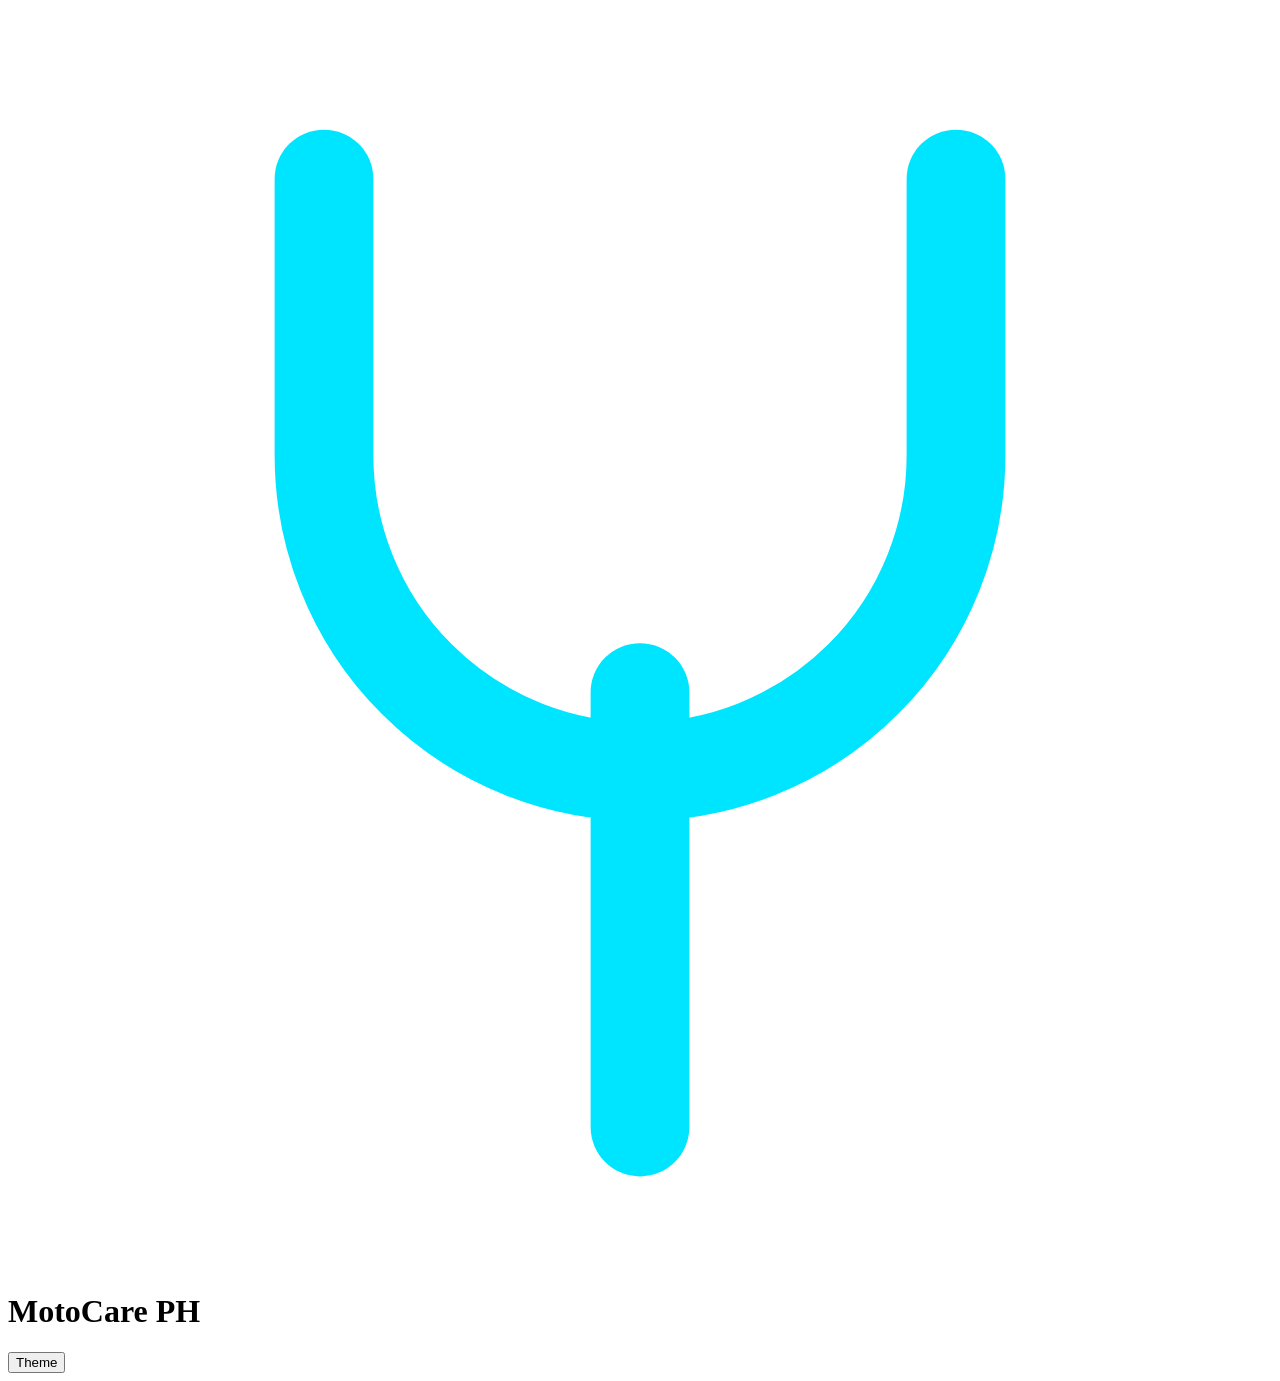
==== index.html @ 3dc4c890 "Add files via upload" ====
<!doctype html><html lang="en"><head><meta charset="utf-8">
<meta name="viewport" content="width=device-width,initial-scale=1,viewport-fit=cover">
<title>Yamaha MotoCare PH</title><meta name="description" content="Maintenance, parts and torque reference for Yamaha riders in the Philippines. Works offline.">
<meta name="theme-color" content="#002B7F"><link rel="manifest" href="manifest.webmanifest">
<link rel="icon" href="icons/favicon.ico" sizes="any"><link rel="icon" href="icons/favicon.svg" type="image/svg+xml"><link rel="icon" type="image/png" sizes="32x32" href="icons/favicon-32x32.png"><link rel="icon" type="image/png" sizes="16x16" href="icons/favicon-16x16.png"><link rel="apple-touch-icon" href="icons/apple-touch-icon.png">
<meta property="og:type" content="website"><meta property="og:title" content="Yamaha MotoCare PH"><meta property="og:description" content="Maintenance, parts and torque reference for Yamaha riders in the Philippines."><meta property="og:image" content="icons/og-image.png">
<meta name="apple-mobile-web-app-capable" content="yes"><meta name="mobile-web-app-capable" content="yes"><meta name="apple-mobile-web-app-title" content="MotoCare"><meta name="apple-mobile-web-app-status-bar-style" content="black-translucent">
<script>try{var t=JSON.parse(localStorage.getItem('motocare.v3')).theme;if(t&&t!=='auto')document.documentElement.dataset.theme=t}catch(e){}</script>
<link rel="stylesheet" href="css/styles.css"></head><body>
<header><h1><svg viewBox="0 0 64 64" aria-hidden="true"><g fill="none" stroke="#00E5FF" stroke-width="5" stroke-linecap="round"><path d="M32 56V34M16 8v14a16 16 0 0 0 32 0V8"/></g></svg>MotoCare PH</h1><button id="th" aria-label="Change theme">Theme</button></header>
<main id="view" tabindex="-1"></main>
<nav aria-label="Main"></nav>
<dialog id="dlg" aria-labelledby="dt"><h2 id="dt">Add a bike</h2>
<label for="dm">Model</label><select id="dm"></select>
<label for="dn">Nickname (optional)</label><input id="dn" type="text" maxlength="30">
<label for="do">Odometer (km)</label><input id="do" type="number" inputmode="numeric" min="0" value="0">
<div class="row"><button id="dc">Cancel</button><button id="da" class="pri">Add bike</button></div></dialog>
<noscript><p style="padding:16px">MotoCare needs JavaScript. For specs without it, open <a href="offline.html" style="color:#00E5FF">the offline spec table</a>.</p></noscript>
<script src="js/db.js"></script><script src="js/notifications.js"></script><script src="js/app.js"></script></body></html>
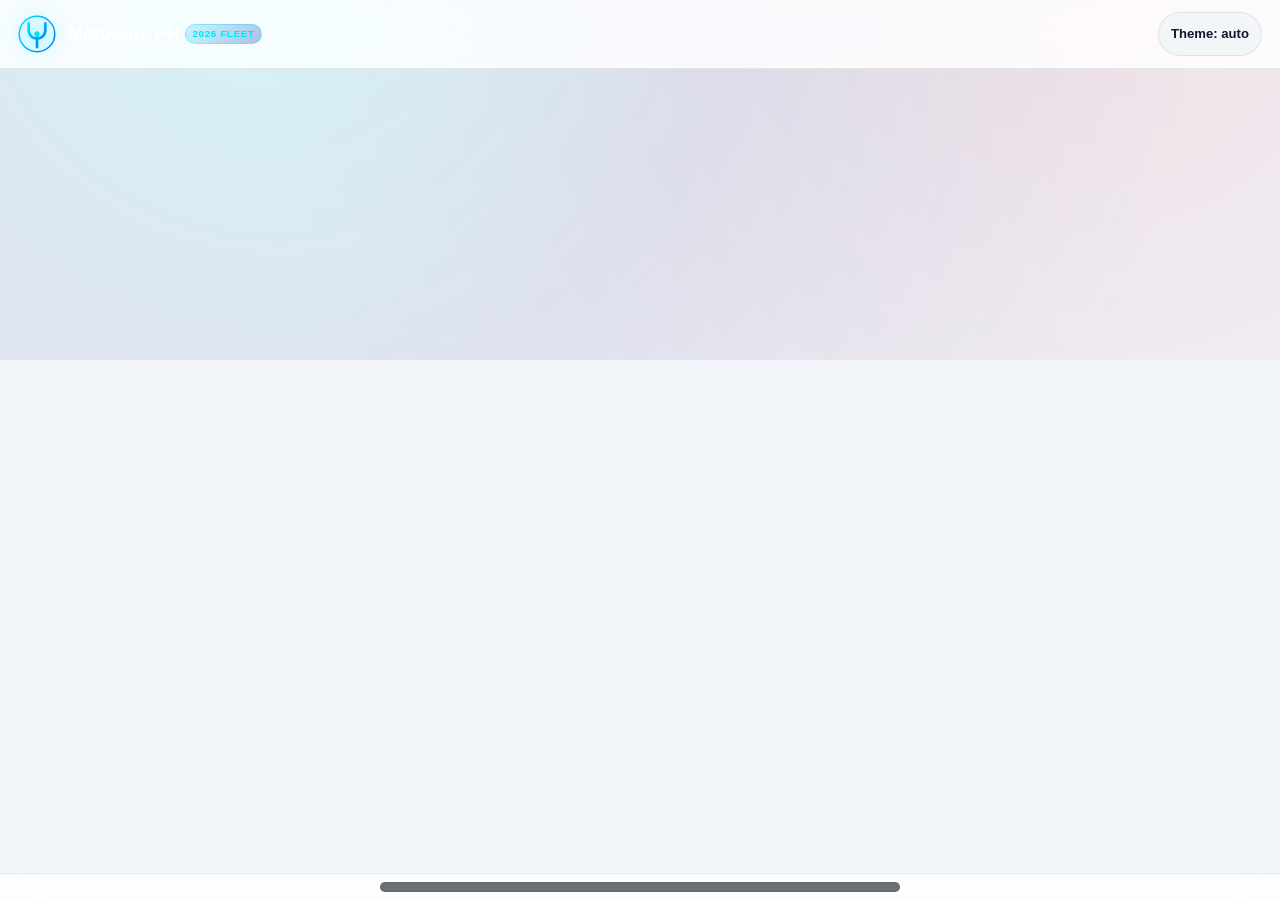
==== commit 547dcbcc: "Add files via upload" ====
--- a/index.html
+++ b/index.html
@@ -1,19 +1,479 @@
-<!doctype html><html lang="en"><head><meta charset="utf-8">
-<meta name="viewport" content="width=device-width,initial-scale=1,viewport-fit=cover">
-<title>Yamaha MotoCare PH</title><meta name="description" content="Maintenance, parts and torque reference for Yamaha riders in the Philippines. Works offline.">
-<meta name="theme-color" content="#002B7F"><link rel="manifest" href="manifest.webmanifest">
-<link rel="icon" href="icons/favicon.ico" sizes="any"><link rel="icon" href="icons/favicon.svg" type="image/svg+xml"><link rel="icon" type="image/png" sizes="32x32" href="icons/favicon-32x32.png"><link rel="icon" type="image/png" sizes="16x16" href="icons/favicon-16x16.png"><link rel="apple-touch-icon" href="icons/apple-touch-icon.png">
-<meta property="og:type" content="website"><meta property="og:title" content="Yamaha MotoCare PH"><meta property="og:description" content="Maintenance, parts and torque reference for Yamaha riders in the Philippines."><meta property="og:image" content="icons/og-image.png">
-<meta name="apple-mobile-web-app-capable" content="yes"><meta name="mobile-web-app-capable" content="yes"><meta name="apple-mobile-web-app-title" content="MotoCare"><meta name="apple-mobile-web-app-status-bar-style" content="black-translucent">
-<script>try{var t=JSON.parse(localStorage.getItem('motocare.v3')).theme;if(t&&t!=='auto')document.documentElement.dataset.theme=t}catch(e){}</script>
-<link rel="stylesheet" href="css/styles.css"></head><body>
-<header><h1><svg viewBox="0 0 64 64" aria-hidden="true"><g fill="none" stroke="#00E5FF" stroke-width="5" stroke-linecap="round"><path d="M32 56V34M16 8v14a16 16 0 0 0 32 0V8"/></g></svg>MotoCare PH</h1><button id="th" aria-label="Change theme">Theme</button></header>
-<main id="view" tabindex="-1"></main>
-<nav aria-label="Main"></nav>
-<dialog id="dlg" aria-labelledby="dt"><h2 id="dt">Add a bike</h2>
-<label for="dm">Model</label><select id="dm"></select>
-<label for="dn">Nickname (optional)</label><input id="dn" type="text" maxlength="30">
-<label for="do">Odometer (km)</label><input id="do" type="number" inputmode="numeric" min="0" value="0">
-<div class="row"><button id="dc">Cancel</button><button id="da" class="pri">Add bike</button></div></dialog>
-<noscript><p style="padding:16px">MotoCare needs JavaScript. For specs without it, open <a href="offline.html" style="color:#00E5FF">the offline spec table</a>.</p></noscript>
-<script src="js/db.js"></script><script src="js/notifications.js"></script><script src="js/app.js"></script></body></html>
+<!doctype html>
+<html lang="en" data-app-version="2026.3.0">
+<head>
+  <meta charset="utf-8">
+  <meta name="viewport" content="width=device-width, initial-scale=1, viewport-fit=cover, maximum-scale=5">
+  <title>MotoCare PH — Precision Motorcycle Garage (Yamaha &amp; Honda PH)</title>
+  <meta name="description" content="Next-gen offline maintenance diagnostics, torque telemetry, and authentic OEM parts catalog for Yamaha and Honda riders across the Philippines.">
+  <meta name="theme-color" content="#060B19" media="(prefers-color-scheme: dark)">
+  <meta name="theme-color" content="#F4F7FC" media="(prefers-color-scheme: light)">
+
+  <!-- PWA & Mobile Web Capabilities -->
+  <link rel="manifest" href="manifest.webmanifest">
+  <link rel="icon" href="icons/favicon.ico" sizes="any">
+  <link rel="icon" href="icons/favicon.svg" type="image/svg+xml">
+  <link rel="icon" type="image/png" sizes="32x32" href="icons/favicon-32x32.png">
+  <link rel="icon" type="image/png" sizes="16x16" href="icons/favicon-16x16.png">
+  <link rel="apple-touch-icon" href="icons/apple-touch-icon.png">
+
+  <!-- OpenGraph & Social Metadata -->
+  <meta property="og:type" content="website">
+  <meta property="og:site_name" content="MotoCare PH">
+  <meta property="og:title" content="MotoCare PH — Yamaha &amp; Honda Diagnostic &amp; Torque Suite">
+  <meta property="og:description" content="Factory service specs, genuine parts cross-references, and torque specs for Yamaha &amp; Honda motorcycles in the Philippines. Fully offline.">
+  <meta property="og:image" content="icons/og-image.png">
+  <meta name="twitter:card" content="summary_large_image">
+
+  <!-- Apple & Standalone PWA Directives -->
+  <meta name="apple-mobile-web-app-capable" content="yes">
+  <meta name="mobile-web-app-capable" content="yes">
+  <meta name="apple-mobile-web-app-title" content="MotoCare PH">
+  <meta name="apple-mobile-web-app-status-bar-style" content="black-translucent">
+  <meta name="format-detection" content="telephone=no">
+
+  <!-- Instant Theme & Storage Bootstrap -->
+  <script>
+    (function(){
+      try {
+        var s = JSON.parse(localStorage.getItem('motocare.v3'));
+        var t = s && s.theme;
+        if (t && t !== 'auto') {
+          document.documentElement.dataset.theme = t;
+        } else {
+          var dark = window.matchMedia('(prefers-color-scheme: dark)').matches;
+          document.documentElement.dataset.theme = dark ? 'dark' : 'light';
+        }
+      } catch(e){}
+    })();
+  </script>
+
+  <!-- External Stylesheet Fallback -->
+  <link rel="stylesheet" href="css/styles.css">
+
+  <!-- Modern Inlined Visual Engine & Cyber-Aesthetic Design Tokens -->
+  <style>
+    :root {
+      --font-stack: -apple-system, BlinkMacSystemFont, "SF Pro Display", "SF Pro Text", "Segoe UI", Roboto, Helvetica, Arial, sans-serif;
+      --font-mono: "SF Mono", "JetBrains Mono", Consolas, "Liberation Mono", Menlo, monospace;
+      
+      --bg-base: #060B19;
+      --bg-surface: rgba(15, 23, 42, 0.78);
+      --bg-surface-elevated: rgba(30, 41, 59, 0.85);
+      --bg-card: rgba(18, 27, 49, 0.75);
+      --border-subtle: rgba(255, 255, 255, 0.08);
+      --border-focus: rgba(0, 229, 255, 0.5);
+      
+      --text-main: #F8FAFC;
+      --text-muted: #94A3B8;
+      --text-dim: #64748B;
+      
+      --cyan-glow: #00E5FF;
+      --yamaha-blue: #0033A0;
+      --honda-red: #E4002B;
+      --ok-green: #10B981;
+      --warn-amber: #F59E0B;
+      --bad-crimson: #EF4444;
+      
+      --glass-blur: blur(24px) saturate(180%);
+      --radius-sm: 8px;
+      --radius-md: 14px;
+      --radius-lg: 20px;
+      --radius-pill: 9999px;
+      
+      --shadow-hud: 0 8px 32px 0 rgba(0, 0, 0, 0.37);
+      --safe-top: env(safe-area-inset-top, 0px);
+      --safe-bottom: env(safe-area-inset-bottom, 0px);
+    }
+
+    [data-theme="light"] {
+      --bg-base: #F1F5F9;
+      --bg-surface: rgba(255, 255, 255, 0.82);
+      --bg-surface-elevated: rgba(241, 245, 249, 0.9);
+      --bg-card: rgba(255, 255, 255, 0.85);
+      --border-subtle: rgba(0, 0, 0, 0.08);
+      --border-focus: rgba(0, 102, 204, 0.5);
+      
+      --text-main: #0F172A;
+      --text-muted: #475569;
+      --text-dim: #94A3B8;
+      
+      --shadow-hud: 0 8px 32px 0 rgba(0, 43, 127, 0.08);
+    }
+
+    *, *::before, *::after { box-sizing: border-box; margin: 0; padding: 0; }
+    
+    html, body {
+      min-height: 100vh;
+      min-height: 100dvh;
+      font-family: var(--font-stack);
+      background-color: var(--bg-base);
+      color: var(--text-main);
+      overflow-x: hidden;
+      -webkit-font-smoothing: antialiased;
+      -webkit-tap-highlight-color: transparent;
+    }
+
+    /* Ambient Backdrop */
+    body::before {
+      content: "";
+      position: fixed;
+      top: -20vh;
+      left: -20vw;
+      width: 140vw;
+      height: 60vh;
+      background: radial-gradient(circle at 30% 20%, rgba(0, 229, 255, 0.12) 0%, rgba(0, 51, 160, 0.08) 35%, transparent 70%),
+                  radial-gradient(circle at 75% 25%, rgba(228, 0, 43, 0.08) 0%, transparent 60%);
+      pointer-events: none;
+      z-index: 0;
+    }
+
+    header {
+      position: sticky;
+      top: 0;
+      z-index: 50;
+      display: flex;
+      align-items: center;
+      justify-content: space-between;
+      padding: calc(var(--safe-top) + 12px) 18px 12px 18px;
+      background: var(--bg-surface);
+      backdrop-filter: var(--glass-blur);
+      -webkit-backdrop-filter: var(--glass-blur);
+      border-bottom: 1px solid var(--border-subtle);
+    }
+
+    .brand-cluster {
+      display: flex;
+      align-items: center;
+      gap: 12px;
+      text-decoration: none;
+      color: inherit;
+    }
+
+    .brand-icon {
+      width: 38px;
+      height: 38px;
+      filter: drop-shadow(0 0 10px rgba(0, 229, 255, 0.4));
+      transition: transform 0.3s cubic-bezier(0.34, 1.56, 0.64, 1);
+    }
+
+    .brand-cluster:hover .brand-icon {
+      transform: scale(1.08) rotate(-4deg);
+    }
+
+    .brand-titles h1 {
+      font-size: 1.15rem;
+      font-weight: 800;
+      letter-spacing: -0.02em;
+      display: flex;
+      align-items: center;
+      gap: 6px;
+    }
+
+    .brand-tag {
+      font-size: 0.62rem;
+      font-weight: 700;
+      letter-spacing: 0.06em;
+      text-transform: uppercase;
+      padding: 2px 6px;
+      border-radius: var(--radius-pill);
+      background: linear-gradient(135deg, rgba(0, 229, 255, 0.2), rgba(0, 51, 160, 0.3));
+      border: 1px solid rgba(0, 229, 255, 0.3);
+      color: var(--cyan-glow);
+    }
+
+    .header-actions {
+      display: flex;
+      align-items: center;
+      gap: 8px;
+    }
+
+    .hud-btn {
+      display: inline-flex;
+      align-items: center;
+      gap: 6px;
+      padding: 6px 12px;
+      font-size: 0.82rem;
+      font-weight: 600;
+      border-radius: var(--radius-pill);
+      border: 1px solid var(--border-subtle);
+      background: var(--bg-surface-elevated);
+      color: var(--text-main);
+      cursor: pointer;
+      backdrop-filter: blur(8px);
+      transition: all 0.2s ease;
+    }
+
+    .hud-btn:hover {
+      border-color: var(--border-focus);
+      box-shadow: 0 0 12px rgba(0, 229, 255, 0.25);
+    }
+
+    main#view {
+      position: relative;
+      z-index: 1;
+      max-width: 680px;
+      margin: 0 auto;
+      padding: 16px 16px calc(var(--safe-bottom) + 84px) 16px;
+      min-height: calc(100vh - 140px);
+    }
+
+    nav {
+      position: fixed;
+      bottom: 0;
+      left: 0;
+      right: 0;
+      z-index: 50;
+      display: flex;
+      justify-content: center;
+      padding: 8px 12px calc(var(--safe-bottom) + 8px) 12px;
+      background: var(--bg-surface);
+      backdrop-filter: var(--glass-blur);
+      -webkit-backdrop-filter: var(--glass-blur);
+      border-top: 1px solid var(--border-subtle);
+    }
+
+    nav .nav-inner {
+      display: flex;
+      align-items: center;
+      justify-content: space-around;
+      width: 100%;
+      max-width: 520px;
+      background: rgba(10, 16, 31, 0.6);
+      border: 1px solid var(--border-subtle);
+      border-radius: var(--radius-pill);
+      padding: 4px;
+    }
+
+    nav button {
+      position: relative;
+      flex: 1;
+      display: flex;
+      flex-direction: column;
+      align-items: center;
+      gap: 3px;
+      padding: 8px 4px;
+      background: transparent;
+      border: none;
+      color: var(--text-muted);
+      font-size: 0.74rem;
+      font-weight: 600;
+      cursor: pointer;
+      border-radius: var(--radius-pill);
+      transition: color 0.2s ease, transform 0.15s ease;
+    }
+
+    nav button.on {
+      color: var(--cyan-glow);
+      background: rgba(0, 229, 255, 0.08);
+    }
+
+    nav button:active {
+      transform: scale(0.95);
+    }
+
+    nav .badge {
+      position: absolute;
+      top: 4px;
+      right: calc(50% - 18px);
+      background: var(--bad-crimson);
+      color: #fff;
+      font-size: 0.62rem;
+      font-weight: 800;
+      padding: 1px 5px;
+      border-radius: var(--radius-pill);
+      box-shadow: 0 0 8px rgba(239, 68, 68, 0.6);
+    }
+
+    dialog#dlg {
+      border: 1px solid var(--border-subtle);
+      border-radius: var(--radius-lg);
+      background: var(--bg-surface-elevated);
+      backdrop-filter: var(--glass-blur);
+      -webkit-backdrop-filter: var(--glass-blur);
+      color: var(--text-main);
+      padding: 24px;
+      max-width: 440px;
+      width: calc(100% - 32px);
+      margin: auto;
+      box-shadow: var(--shadow-hud);
+      animation: modalPop 0.25s cubic-bezier(0.16, 1, 0.3, 1);
+    }
+
+    dialog#dlg::backdrop {
+      background: rgba(3, 7, 18, 0.7);
+      backdrop-filter: blur(12px);
+      -webkit-backdrop-filter: blur(12px);
+    }
+
+    @keyframes modalPop {
+      from { opacity: 0; transform: scale(0.94) translateY(12px); }
+      to { opacity: 1; transform: scale(1) translateY(0); }
+    }
+
+    dialog#dlg h2 {
+      font-size: 1.25rem;
+      font-weight: 700;
+      letter-spacing: -0.02em;
+      margin-bottom: 16px;
+      display: flex;
+      align-items: center;
+      gap: 8px;
+    }
+
+    dialog#dlg label {
+      display: block;
+      font-size: 0.78rem;
+      font-weight: 600;
+      color: var(--text-muted);
+      margin: 12px 0 4px 2px;
+      text-transform: uppercase;
+      letter-spacing: 0.05em;
+    }
+
+    dialog#dlg select,
+    dialog#dlg input {
+      width: 100%;
+      padding: 10px 14px;
+      border-radius: var(--radius-md);
+      border: 1px solid var(--border-subtle);
+      background: rgba(15, 23, 42, 0.6);
+      color: var(--text-main);
+      font-size: 0.95rem;
+      font-family: inherit;
+      outline: none;
+      transition: border-color 0.2s ease, box-shadow 0.2s ease;
+    }
+
+    dialog#dlg select:focus,
+    dialog#dlg input:focus {
+      border-color: var(--cyan-glow);
+      box-shadow: 0 0 12px rgba(0, 229, 255, 0.3);
+    }
+
+    .modal-actions {
+      display: flex;
+      justify-content: flex-end;
+      gap: 10px;
+      margin-top: 24px;
+    }
+
+    .card {
+      background: var(--bg-card);
+      border: 1px solid var(--border-subtle);
+      border-radius: var(--radius-lg);
+      padding: 18px;
+      margin-bottom: 14px;
+      box-shadow: var(--shadow-hud);
+      backdrop-filter: blur(16px);
+      -webkit-backdrop-filter: blur(16px);
+      transition: transform 0.2s ease, border-color 0.2s ease;
+    }
+
+    .card:hover {
+      border-color: rgba(255, 255, 255, 0.14);
+    }
+
+    .row {
+      display: flex;
+      gap: 10px;
+      align-items: center;
+    }
+
+    .row > * { flex: 1; }
+
+    button.pri {
+      background: linear-gradient(135deg, #00B4DB, #0083B0);
+      color: #fff;
+      font-weight: 700;
+      border: none;
+      padding: 10px 16px;
+      border-radius: var(--radius-md);
+      cursor: pointer;
+      box-shadow: 0 4px 14px rgba(0, 180, 219, 0.3);
+      transition: transform 0.15s ease, opacity 0.2s ease;
+    }
+
+    button.pri:active { transform: scale(0.97); }
+
+    button.del {
+      background: rgba(239, 68, 68, 0.15);
+      color: var(--bad-crimson);
+      border: 1px solid rgba(239, 68, 68, 0.3);
+      font-weight: 600;
+      padding: 10px 16px;
+      border-radius: var(--radius-md);
+      cursor: pointer;
+    }
+  </style>
+</head>
+<body>
+
+  <!-- Cyber Header -->
+  <header>
+    <a href="#garage" class="brand-cluster" aria-label="MotoCare PH Home">
+      <svg class="brand-icon" viewBox="0 0 64 64" aria-hidden="true">
+        <defs>
+          <linearGradient id="cyanGrad" x1="0%" y1="0%" x2="100%" y2="100%">
+            <stop offset="0%" stop-color="#00E5FF"/>
+            <stop offset="100%" stop-color="#0072FF"/>
+          </linearGradient>
+        </defs>
+        <circle cx="32" cy="32" r="30" fill="rgba(0, 229, 255, 0.06)" stroke="url(#cyanGrad)" stroke-width="2.5"/>
+        <path d="M32 54V32M18 14v12a14 14 0 0 0 28 0V14" fill="none" stroke="url(#cyanGrad)" stroke-width="4.5" stroke-linecap="round" stroke-linejoin="round"/>
+        <circle cx="32" cy="32" r="4.5" fill="#00E5FF"/>
+      </svg>
+      <div class="brand-titles">
+        <h1>MotoCare PH <span class="brand-tag">2026 Fleet</span></h1>
+      </div>
+    </a>
+    
+    <div class="header-actions">
+      <button id="th" class="hud-btn" aria-label="Toggle display theme">Theme: auto</button>
+    </div>
+  </header>
+
+  <!-- Dynamic Views -->
+  <main id="view" tabindex="-1" role="region" aria-live="polite"></main>
+
+  <!-- HUD Navigation Bar -->
+  <nav aria-label="Primary Navigation">
+    <div class="nav-inner"></div>
+  </nav>
+
+  <!-- Add Bike Accessible Dialog -->
+  <dialog id="dlg" aria-labelledby="dt">
+    <h2 id="dt">
+      <svg width="22" height="22" viewBox="0 0 24 24" fill="none" stroke="currentColor" stroke-width="2" stroke-linecap="round" stroke-linejoin="round"><path d="M12 5v14M5 12h14"/></svg>
+      Add Motorcycle to Garage
+    </h2>
+    
+    <label for="dm">Select Brand &amp; Model</label>
+    <select id="dm" required></select>
+
+    <label for="dn">Nickname / Plate / Note (optional)</label>
+    <input id="dn" type="text" maxlength="30" placeholder="e.g. Daily Commuter, Project X">
+
+    <label for="do">Current Odometer (km)</label>
+    <input id="do" type="number" inputmode="numeric" min="0" value="0">
+
+    <div class="modal-actions">
+      <button id="dc" type="button" class="hud-btn">Cancel</button>
+      <button id="da" type="button" class="pri">Register Bike</button>
+    </div>
+  </dialog>
+
+  <!-- Accessible Fallback -->
+  <noscript>
+    <div style="max-width:500px;margin:40px auto;padding:24px;border-radius:16px;background:#1E293B;color:#fff;text-align:center;">
+      <h2 style="margin-bottom:12px;">JavaScript Required</h2>
+      <p style="color:#94A3B8;line-height:1.5;">MotoCare PH utilizes real-time client-side diagnostics and offline storage. Please enable JavaScript or open <a href="offline.html" style="color:#00E5FF;text-decoration:underline;">the static offline spec table</a>.</p>
+    </div>
+  </noscript>
+
+  <!-- SCRIPT PIPELINE: Yamaha Registry -> Honda Registry -> Core Engine -->
+  <script src="js/db.js"></script>
+  <script src="js/db_honda.js"></script>
+  <script src="js/notifications.js"></script>
+  <script src="js/app.js"></script>
+</body>
+</html>
--- a/css/styles.css
+++ b/css/styles.css
@@ -0,0 +1,26 @@
+:root{--bg:#0B132B;--surf:#151F38;--bar:#002B7F;--txt:#fff;--mut:#b4bfd8;--acc:#00E5FF;--on:#0B132B;--line:#33427a;--ok:#3ddc97;--warn:#ffb020;--bad:#ff6b7a;color-scheme:dark}
+@media (prefers-color-scheme:light){:root:not([data-theme]){--bg:#F1F5F9;--surf:#fff;--txt:#0F172A;--mut:#475569;--acc:#002B7F;--on:#fff;--line:#cbd5e1;--ok:#15803d;--warn:#b45309;--bad:#b91c1c;color-scheme:light}}
+:root[data-theme=light]{--bg:#F1F5F9;--surf:#fff;--txt:#0F172A;--mut:#475569;--acc:#002B7F;--on:#fff;--line:#cbd5e1;--ok:#15803d;--warn:#b45309;--bad:#b91c1c;color-scheme:light}
+*{box-sizing:border-box}html,body{margin:0;height:100%}html{background:var(--bar)}
+body{font:16px/1.5 system-ui,-apple-system,"Segoe UI",Roboto,sans-serif;background:var(--bg);color:var(--txt);display:flex;flex-direction:column;min-height:100vh;min-height:100dvh;overflow-x:hidden}
+/* Safe areas: iPhone 8 Plus (0), X-13 mini (44/34), 11-14 (47/34), 14 Pro Dynamic Island (59/34), landscape side insets */
+header{display:flex;align-items:center;justify-content:space-between;gap:8px;background:var(--bar);color:#fff;
+ padding:calc(8px + env(safe-area-inset-top,0px)) calc(16px + env(safe-area-inset-right,0px)) 8px calc(16px + env(safe-area-inset-left,0px))}
+header h1{display:flex;align-items:center;gap:8px;font-size:1.25rem;margin:0}header svg{width:28px;height:28px;flex:none}
+main{flex:1;overflow-y:auto;width:100%;max-width:720px;margin:0 auto;padding:16px calc(16px + env(safe-area-inset-right,0px)) 16px calc(16px + env(safe-area-inset-left,0px))}
+nav{display:flex;background:var(--bar);padding:0 env(safe-area-inset-right,0px) env(safe-area-inset-bottom,0px) env(safe-area-inset-left,0px)}
+h2{font-size:1.125rem;margin:0 0 8px}
+button,select,input{font:inherit;min-height:44px;border-radius:12px;border:1px solid var(--line);background:var(--surf);color:var(--txt);padding:8px 12px;max-width:100%}
+button{cursor:pointer;min-width:44px;transition:transform .1s}button:active{transform:scale(.97)}
+nav button{flex:1;min-height:56px;padding:4px;background:none;border:0;border-radius:0;color:#c9d4f0}nav button.on{color:#fff;box-shadow:inset 0 3px var(--acc);font-weight:700}
+header button{background:none;color:#fff;border-color:#8fa3d6}
+button.pri{background:var(--acc);color:var(--on);border:0;font-weight:700}button.del{color:var(--bad)}
+:focus-visible{outline:3px solid var(--acc);outline-offset:2px}
+.card{background:var(--surf);border:1px solid var(--line);border-radius:12px;padding:16px;margin-bottom:12px}
+.row{display:flex;gap:8px;flex-wrap:wrap;margin:8px 0}.row>*{flex:1 1 140px}
+.pills{display:flex;gap:8px;overflow-x:auto;padding-bottom:8px;margin-bottom:8px}.pills button{flex:none;border-radius:99px}.pills button.on{background:var(--acc);color:var(--on);border-color:var(--acc);font-weight:700}
+label{display:block;color:var(--mut);font-size:.875rem;margin-top:8px}select,input[type=number],input[type=text],input[type=search]{width:100%}
+.badge{background:var(--bad);color:#fff;border-radius:99px;padding:0 8px;font-weight:700;margin-left:4px;font-size:.875rem}
+.due{border-left:6px solid var(--ok)}.due.soon{border-left-color:var(--warn)}.due.over{border-left-color:var(--bad)}.tag{font-weight:700}.mut{color:var(--mut)}
+dialog{background:var(--surf);color:var(--txt);border:1px solid var(--line);border-radius:16px;width:min(92vw,420px)}dialog::backdrop{background:#0009}
+@media (prefers-reduced-motion:reduce){*{transition:none!important;scroll-behavior:auto!important}}
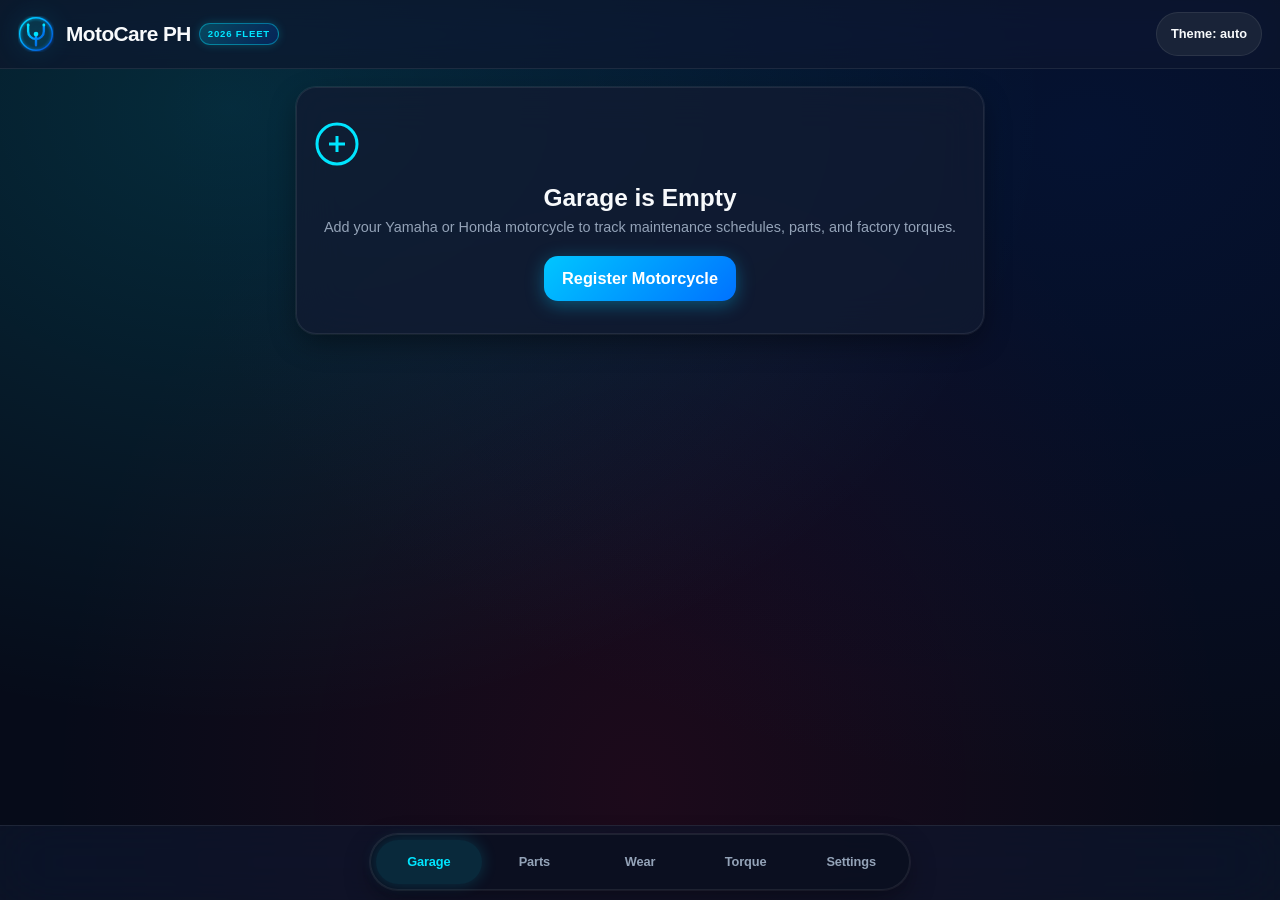
==== commit 1eba2119: "Add files via upload" ====
--- a/index.html
+++ b/index.html
@@ -1,14 +1,14 @@
 <!doctype html>
-<html lang="en" data-app-version="2026.3.0">
+<html lang="en" data-app-version="2026.4.0">
 <head>
   <meta charset="utf-8">
   <meta name="viewport" content="width=device-width, initial-scale=1, viewport-fit=cover, maximum-scale=5">
-  <title>MotoCare PH — Precision Motorcycle Garage (Yamaha &amp; Honda PH)</title>
-  <meta name="description" content="Next-gen offline maintenance diagnostics, torque telemetry, and authentic OEM parts catalog for Yamaha and Honda riders across the Philippines.">
+  <title>MotoCare PH — Precision Motorcycle Telemetry &amp; Garage OS</title>
+  <meta name="description" content="Next-generation offline maintenance diagnostics, factory torque telemetry, and authentic OEM parts catalog for Yamaha and Honda riders in the Philippines.">
   <meta name="theme-color" content="#060B19" media="(prefers-color-scheme: dark)">
   <meta name="theme-color" content="#F4F7FC" media="(prefers-color-scheme: light)">
 
-  <!-- PWA & Mobile Web Capabilities -->
+  <!-- Progressive Web App Capabilities -->
   <link rel="manifest" href="manifest.webmanifest">
   <link rel="icon" href="icons/favicon.ico" sizes="any">
   <link rel="icon" href="icons/favicon.svg" type="image/svg+xml">
@@ -16,22 +16,22 @@
   <link rel="icon" type="image/png" sizes="16x16" href="icons/favicon-16x16.png">
   <link rel="apple-touch-icon" href="icons/apple-touch-icon.png">
 
-  <!-- OpenGraph & Social Metadata -->
+  <!-- OpenGraph & Social Cards -->
   <meta property="og:type" content="website">
   <meta property="og:site_name" content="MotoCare PH">
-  <meta property="og:title" content="MotoCare PH — Yamaha &amp; Honda Diagnostic &amp; Torque Suite">
-  <meta property="og:description" content="Factory service specs, genuine parts cross-references, and torque specs for Yamaha &amp; Honda motorcycles in the Philippines. Fully offline.">
+  <meta property="og:title" content="MotoCare PH — Yamaha &amp; Honda Telemetry &amp; Torque Suite">
+  <meta property="og:description" content="Authentic service specifications, parts catalog cross-references, and factory torque specs for Philippine scooters, underbones, and sport bikes.">
   <meta property="og:image" content="icons/og-image.png">
   <meta name="twitter:card" content="summary_large_image">
 
-  <!-- Apple & Standalone PWA Directives -->
+  <!-- Apple Standalone Web App Meta -->
   <meta name="apple-mobile-web-app-capable" content="yes">
   <meta name="mobile-web-app-capable" content="yes">
   <meta name="apple-mobile-web-app-title" content="MotoCare PH">
   <meta name="apple-mobile-web-app-status-bar-style" content="black-translucent">
   <meta name="format-detection" content="telephone=no">
 
-  <!-- Instant Theme & Storage Bootstrap -->
+  <!-- Instant Pre-Paint Theme Bootstrap (Prevents White Flash in Dark Mode) -->
   <script>
     (function(){
       try {
@@ -47,380 +47,31 @@
     })();
   </script>
 
-  <!-- External Stylesheet Fallback -->
+  <!-- External Stylesheet Engine -->
   <link rel="stylesheet" href="css/styles.css">
-
-  <!-- Modern Inlined Visual Engine & Cyber-Aesthetic Design Tokens -->
-  <style>
-    :root {
-      --font-stack: -apple-system, BlinkMacSystemFont, "SF Pro Display", "SF Pro Text", "Segoe UI", Roboto, Helvetica, Arial, sans-serif;
-      --font-mono: "SF Mono", "JetBrains Mono", Consolas, "Liberation Mono", Menlo, monospace;
-      
-      --bg-base: #060B19;
-      --bg-surface: rgba(15, 23, 42, 0.78);
-      --bg-surface-elevated: rgba(30, 41, 59, 0.85);
-      --bg-card: rgba(18, 27, 49, 0.75);
-      --border-subtle: rgba(255, 255, 255, 0.08);
-      --border-focus: rgba(0, 229, 255, 0.5);
-      
-      --text-main: #F8FAFC;
-      --text-muted: #94A3B8;
-      --text-dim: #64748B;
-      
-      --cyan-glow: #00E5FF;
-      --yamaha-blue: #0033A0;
-      --honda-red: #E4002B;
-      --ok-green: #10B981;
-      --warn-amber: #F59E0B;
-      --bad-crimson: #EF4444;
-      
-      --glass-blur: blur(24px) saturate(180%);
-      --radius-sm: 8px;
-      --radius-md: 14px;
-      --radius-lg: 20px;
-      --radius-pill: 9999px;
-      
-      --shadow-hud: 0 8px 32px 0 rgba(0, 0, 0, 0.37);
-      --safe-top: env(safe-area-inset-top, 0px);
-      --safe-bottom: env(safe-area-inset-bottom, 0px);
-    }
-
-    [data-theme="light"] {
-      --bg-base: #F1F5F9;
-      --bg-surface: rgba(255, 255, 255, 0.82);
-      --bg-surface-elevated: rgba(241, 245, 249, 0.9);
-      --bg-card: rgba(255, 255, 255, 0.85);
-      --border-subtle: rgba(0, 0, 0, 0.08);
-      --border-focus: rgba(0, 102, 204, 0.5);
-      
-      --text-main: #0F172A;
-      --text-muted: #475569;
-      --text-dim: #94A3B8;
-      
-      --shadow-hud: 0 8px 32px 0 rgba(0, 43, 127, 0.08);
-    }
-
-    *, *::before, *::after { box-sizing: border-box; margin: 0; padding: 0; }
-    
-    html, body {
-      min-height: 100vh;
-      min-height: 100dvh;
-      font-family: var(--font-stack);
-      background-color: var(--bg-base);
-      color: var(--text-main);
-      overflow-x: hidden;
-      -webkit-font-smoothing: antialiased;
-      -webkit-tap-highlight-color: transparent;
-    }
-
-    /* Ambient Backdrop */
-    body::before {
-      content: "";
-      position: fixed;
-      top: -20vh;
-      left: -20vw;
-      width: 140vw;
-      height: 60vh;
-      background: radial-gradient(circle at 30% 20%, rgba(0, 229, 255, 0.12) 0%, rgba(0, 51, 160, 0.08) 35%, transparent 70%),
-                  radial-gradient(circle at 75% 25%, rgba(228, 0, 43, 0.08) 0%, transparent 60%);
-      pointer-events: none;
-      z-index: 0;
-    }
-
-    header {
-      position: sticky;
-      top: 0;
-      z-index: 50;
-      display: flex;
-      align-items: center;
-      justify-content: space-between;
-      padding: calc(var(--safe-top) + 12px) 18px 12px 18px;
-      background: var(--bg-surface);
-      backdrop-filter: var(--glass-blur);
-      -webkit-backdrop-filter: var(--glass-blur);
-      border-bottom: 1px solid var(--border-subtle);
-    }
-
-    .brand-cluster {
-      display: flex;
-      align-items: center;
-      gap: 12px;
-      text-decoration: none;
-      color: inherit;
-    }
-
-    .brand-icon {
-      width: 38px;
-      height: 38px;
-      filter: drop-shadow(0 0 10px rgba(0, 229, 255, 0.4));
-      transition: transform 0.3s cubic-bezier(0.34, 1.56, 0.64, 1);
-    }
-
-    .brand-cluster:hover .brand-icon {
-      transform: scale(1.08) rotate(-4deg);
-    }
-
-    .brand-titles h1 {
-      font-size: 1.15rem;
-      font-weight: 800;
-      letter-spacing: -0.02em;
-      display: flex;
-      align-items: center;
-      gap: 6px;
-    }
-
-    .brand-tag {
-      font-size: 0.62rem;
-      font-weight: 700;
-      letter-spacing: 0.06em;
-      text-transform: uppercase;
-      padding: 2px 6px;
-      border-radius: var(--radius-pill);
-      background: linear-gradient(135deg, rgba(0, 229, 255, 0.2), rgba(0, 51, 160, 0.3));
-      border: 1px solid rgba(0, 229, 255, 0.3);
-      color: var(--cyan-glow);
-    }
-
-    .header-actions {
-      display: flex;
-      align-items: center;
-      gap: 8px;
-    }
-
-    .hud-btn {
-      display: inline-flex;
-      align-items: center;
-      gap: 6px;
-      padding: 6px 12px;
-      font-size: 0.82rem;
-      font-weight: 600;
-      border-radius: var(--radius-pill);
-      border: 1px solid var(--border-subtle);
-      background: var(--bg-surface-elevated);
-      color: var(--text-main);
-      cursor: pointer;
-      backdrop-filter: blur(8px);
-      transition: all 0.2s ease;
-    }
-
-    .hud-btn:hover {
-      border-color: var(--border-focus);
-      box-shadow: 0 0 12px rgba(0, 229, 255, 0.25);
-    }
-
-    main#view {
-      position: relative;
-      z-index: 1;
-      max-width: 680px;
-      margin: 0 auto;
-      padding: 16px 16px calc(var(--safe-bottom) + 84px) 16px;
-      min-height: calc(100vh - 140px);
-    }
-
-    nav {
-      position: fixed;
-      bottom: 0;
-      left: 0;
-      right: 0;
-      z-index: 50;
-      display: flex;
-      justify-content: center;
-      padding: 8px 12px calc(var(--safe-bottom) + 8px) 12px;
-      background: var(--bg-surface);
-      backdrop-filter: var(--glass-blur);
-      -webkit-backdrop-filter: var(--glass-blur);
-      border-top: 1px solid var(--border-subtle);
-    }
-
-    nav .nav-inner {
-      display: flex;
-      align-items: center;
-      justify-content: space-around;
-      width: 100%;
-      max-width: 520px;
-      background: rgba(10, 16, 31, 0.6);
-      border: 1px solid var(--border-subtle);
-      border-radius: var(--radius-pill);
-      padding: 4px;
-    }
-
-    nav button {
-      position: relative;
-      flex: 1;
-      display: flex;
-      flex-direction: column;
-      align-items: center;
-      gap: 3px;
-      padding: 8px 4px;
-      background: transparent;
-      border: none;
-      color: var(--text-muted);
-      font-size: 0.74rem;
-      font-weight: 600;
-      cursor: pointer;
-      border-radius: var(--radius-pill);
-      transition: color 0.2s ease, transform 0.15s ease;
-    }
-
-    nav button.on {
-      color: var(--cyan-glow);
-      background: rgba(0, 229, 255, 0.08);
-    }
-
-    nav button:active {
-      transform: scale(0.95);
-    }
-
-    nav .badge {
-      position: absolute;
-      top: 4px;
-      right: calc(50% - 18px);
-      background: var(--bad-crimson);
-      color: #fff;
-      font-size: 0.62rem;
-      font-weight: 800;
-      padding: 1px 5px;
-      border-radius: var(--radius-pill);
-      box-shadow: 0 0 8px rgba(239, 68, 68, 0.6);
-    }
-
-    dialog#dlg {
-      border: 1px solid var(--border-subtle);
-      border-radius: var(--radius-lg);
-      background: var(--bg-surface-elevated);
-      backdrop-filter: var(--glass-blur);
-      -webkit-backdrop-filter: var(--glass-blur);
-      color: var(--text-main);
-      padding: 24px;
-      max-width: 440px;
-      width: calc(100% - 32px);
-      margin: auto;
-      box-shadow: var(--shadow-hud);
-      animation: modalPop 0.25s cubic-bezier(0.16, 1, 0.3, 1);
-    }
-
-    dialog#dlg::backdrop {
-      background: rgba(3, 7, 18, 0.7);
-      backdrop-filter: blur(12px);
-      -webkit-backdrop-filter: blur(12px);
-    }
-
-    @keyframes modalPop {
-      from { opacity: 0; transform: scale(0.94) translateY(12px); }
-      to { opacity: 1; transform: scale(1) translateY(0); }
-    }
-
-    dialog#dlg h2 {
-      font-size: 1.25rem;
-      font-weight: 700;
-      letter-spacing: -0.02em;
-      margin-bottom: 16px;
-      display: flex;
-      align-items: center;
-      gap: 8px;
-    }
-
-    dialog#dlg label {
-      display: block;
-      font-size: 0.78rem;
-      font-weight: 600;
-      color: var(--text-muted);
-      margin: 12px 0 4px 2px;
-      text-transform: uppercase;
-      letter-spacing: 0.05em;
-    }
-
-    dialog#dlg select,
-    dialog#dlg input {
-      width: 100%;
-      padding: 10px 14px;
-      border-radius: var(--radius-md);
-      border: 1px solid var(--border-subtle);
-      background: rgba(15, 23, 42, 0.6);
-      color: var(--text-main);
-      font-size: 0.95rem;
-      font-family: inherit;
-      outline: none;
-      transition: border-color 0.2s ease, box-shadow 0.2s ease;
-    }
-
-    dialog#dlg select:focus,
-    dialog#dlg input:focus {
-      border-color: var(--cyan-glow);
-      box-shadow: 0 0 12px rgba(0, 229, 255, 0.3);
-    }
-
-    .modal-actions {
-      display: flex;
-      justify-content: flex-end;
-      gap: 10px;
-      margin-top: 24px;
-    }
-
-    .card {
-      background: var(--bg-card);
-      border: 1px solid var(--border-subtle);
-      border-radius: var(--radius-lg);
-      padding: 18px;
-      margin-bottom: 14px;
-      box-shadow: var(--shadow-hud);
-      backdrop-filter: blur(16px);
-      -webkit-backdrop-filter: blur(16px);
-      transition: transform 0.2s ease, border-color 0.2s ease;
-    }
-
-    .card:hover {
-      border-color: rgba(255, 255, 255, 0.14);
-    }
-
-    .row {
-      display: flex;
-      gap: 10px;
-      align-items: center;
-    }
-
-    .row > * { flex: 1; }
-
-    button.pri {
-      background: linear-gradient(135deg, #00B4DB, #0083B0);
-      color: #fff;
-      font-weight: 700;
-      border: none;
-      padding: 10px 16px;
-      border-radius: var(--radius-md);
-      cursor: pointer;
-      box-shadow: 0 4px 14px rgba(0, 180, 219, 0.3);
-      transition: transform 0.15s ease, opacity 0.2s ease;
-    }
-
-    button.pri:active { transform: scale(0.97); }
-
-    button.del {
-      background: rgba(239, 68, 68, 0.15);
-      color: var(--bad-crimson);
-      border: 1px solid rgba(239, 68, 68, 0.3);
-      font-weight: 600;
-      padding: 10px 16px;
-      border-radius: var(--radius-md);
-      cursor: pointer;
-    }
-  </style>
 </head>
 <body>
 
-  <!-- Cyber Header -->
+  <!-- Cyber Telemetry App Header -->
   <header>
-    <a href="#garage" class="brand-cluster" aria-label="MotoCare PH Home">
+    <a href="#garage" class="brand-cluster" aria-label="MotoCare PH Garage Home">
       <svg class="brand-icon" viewBox="0 0 64 64" aria-hidden="true">
         <defs>
-          <linearGradient id="cyanGrad" x1="0%" y1="0%" x2="100%" y2="100%">
+          <linearGradient id="headerCyanGrad" x1="0%" y1="0%" x2="100%" y2="100%">
             <stop offset="0%" stop-color="#00E5FF"/>
-            <stop offset="100%" stop-color="#0072FF"/>
+            <stop offset="50%" stop-color="#0099FF"/>
+            <stop offset="100%" stop-color="#0044CC"/>
           </linearGradient>
+          <filter id="neonGlow" x="-20%" y="-20%" width="140%" height="140%">
+            <feGaussianBlur stdDeviation="3" result="blur"/>
+            <feComposite in="SourceGraphic" in2="blur" operator="over"/>
+          </filter>
         </defs>
-        <circle cx="32" cy="32" r="30" fill="rgba(0, 229, 255, 0.06)" stroke="url(#cyanGrad)" stroke-width="2.5"/>
-        <path d="M32 54V32M18 14v12a14 14 0 0 0 28 0V14" fill="none" stroke="url(#cyanGrad)" stroke-width="4.5" stroke-linecap="round" stroke-linejoin="round"/>
-        <circle cx="32" cy="32" r="4.5" fill="#00E5FF"/>
+        <circle cx="32" cy="32" r="29" fill="rgba(0, 229, 255, 0.05)" stroke="url(#headerCyanGrad)" stroke-width="2.5" filter="url(#neonGlow)"/>
+        <path d="M32 52V32M18 16v11a14 14 0 0 0 28 0V16" fill="none" stroke="url(#headerCyanGrad)" stroke-width="4.2" stroke-linecap="round" stroke-linejoin="round"/>
+        <circle cx="32" cy="32" r="4.2" fill="#00E5FF"/>
+        <circle cx="18" cy="16" r="2.5" fill="#00E5FF"/>
+        <circle cx="46" cy="16" r="2.5" fill="#00E5FF"/>
       </svg>
       <div class="brand-titles">
         <h1>MotoCare PH <span class="brand-tag">2026 Fleet</span></h1>
@@ -428,49 +79,59 @@
     </a>
     
     <div class="header-actions">
-      <button id="th" class="hud-btn" aria-label="Toggle display theme">Theme: auto</button>
+      <button id="th" class="hud-btn" aria-label="Toggle theme mode">Theme: auto</button>
     </div>
   </header>
 
-  <!-- Dynamic Views -->
-  <main id="view" tabindex="-1" role="region" aria-live="polite"></main>
+  <!-- Dynamic Views Injector (Garage, Parts Search, Wear Diagnostics, Torques, Settings) -->
+  <main id="view" tabindex="-1" role="region" aria-live="polite">
+    <!-- Initial Loading Skeleton (Replaced immediately on DOMContentLoaded) -->
+    <div style="padding: 24px 0; text-align: center;">
+      <div style="display: inline-block; width: 32px; height: 32px; border: 3px solid rgba(0, 229, 255, 0.2); border-top-color: #00E5FF; border-radius: 50%; animation: spin 0.8s linear infinite;"></div>
+      <p style="margin-top: 14px; font-size: 0.85rem; color: #8E9DB8; letter-spacing: 0.04em;">LOADING MOTOCARE TELEMETRY...</p>
+    </div>
+  </main>
 
-  <!-- HUD Navigation Bar -->
+  <!-- Persistent 2026 Bottom HUD Navigation Bar -->
   <nav aria-label="Primary Navigation">
     <div class="nav-inner"></div>
   </nav>
 
-  <!-- Add Bike Accessible Dialog -->
+  <!-- Add Motorcycle Modal Dialog -->
   <dialog id="dlg" aria-labelledby="dt">
     <h2 id="dt">
-      <svg width="22" height="22" viewBox="0 0 24 24" fill="none" stroke="currentColor" stroke-width="2" stroke-linecap="round" stroke-linejoin="round"><path d="M12 5v14M5 12h14"/></svg>
-      Add Motorcycle to Garage
+      <svg width="22" height="22" viewBox="0 0 24 24" fill="none" stroke="currentColor" stroke-width="2.2" stroke-linecap="round" stroke-linejoin="round" aria-hidden="true">
+        <path d="M12 5v14M5 12h14"/>
+      </svg>
+      Register Motorcycle
     </h2>
     
-    <label for="dm">Select Brand &amp; Model</label>
+    <label for="dm">Manufacturer &amp; Model Line</label>
     <select id="dm" required></select>
 
-    <label for="dn">Nickname / Plate / Note (optional)</label>
-    <input id="dn" type="text" maxlength="30" placeholder="e.g. Daily Commuter, Project X">
+    <label for="dn">Nickname / Plate Identification (Optional)</label>
+    <input id="dn" type="text" maxlength="30" placeholder="e.g. Daily Commuter, Project NMAX">
 
-    <label for="do">Current Odometer (km)</label>
+    <label for="do">Starting Odometer (km)</label>
     <input id="do" type="number" inputmode="numeric" min="0" value="0">
 
     <div class="modal-actions">
       <button id="dc" type="button" class="hud-btn">Cancel</button>
-      <button id="da" type="button" class="pri">Register Bike</button>
+      <button id="da" type="button" class="pri">Add to Garage</button>
     </div>
   </dialog>
 
   <!-- Accessible Fallback -->
   <noscript>
-    <div style="max-width:500px;margin:40px auto;padding:24px;border-radius:16px;background:#1E293B;color:#fff;text-align:center;">
-      <h2 style="margin-bottom:12px;">JavaScript Required</h2>
-      <p style="color:#94A3B8;line-height:1.5;">MotoCare PH utilizes real-time client-side diagnostics and offline storage. Please enable JavaScript or open <a href="offline.html" style="color:#00E5FF;text-decoration:underline;">the static offline spec table</a>.</p>
+    <div style="max-width:540px;margin:40px auto;padding:24px;border-radius:16px;background:#101B33;color:#F8FAFC;text-align:center;border:1px solid rgba(255,255,255,0.1);">
+      <h2 style="margin-bottom:12px;font-size:1.3rem;">JavaScript Required</h2>
+      <p style="color:#8E9DB8;line-height:1.6;font-size:0.95rem;">
+        MotoCare PH requires JavaScript to execute real-time wear calculations, offline PWA caching, and torque lookup tables. Please enable JavaScript or open <a href="offline.html" style="color:#00E5FF;text-decoration:underline;">the static offline spec table</a>.
+      </p>
     </div>
   </noscript>
 
-  <!-- SCRIPT PIPELINE: Yamaha Registry -> Honda Registry -> Core Engine -->
+  <!-- Sequential Script Execution Pipeline -->
   <script src="js/db.js"></script>
   <script src="js/db_honda.js"></script>
   <script src="js/notifications.js"></script>
--- a/css/styles.css
+++ b/css/styles.css
@@ -1,26 +1,635 @@
-:root{--bg:#0B132B;--surf:#151F38;--bar:#002B7F;--txt:#fff;--mut:#b4bfd8;--acc:#00E5FF;--on:#0B132B;--line:#33427a;--ok:#3ddc97;--warn:#ffb020;--bad:#ff6b7a;color-scheme:dark}
-@media (prefers-color-scheme:light){:root:not([data-theme]){--bg:#F1F5F9;--surf:#fff;--txt:#0F172A;--mut:#475569;--acc:#002B7F;--on:#fff;--line:#cbd5e1;--ok:#15803d;--warn:#b45309;--bad:#b91c1c;color-scheme:light}}
-:root[data-theme=light]{--bg:#F1F5F9;--surf:#fff;--txt:#0F172A;--mut:#475569;--acc:#002B7F;--on:#fff;--line:#cbd5e1;--ok:#15803d;--warn:#b45309;--bad:#b91c1c;color-scheme:light}
-*{box-sizing:border-box}html,body{margin:0;height:100%}html{background:var(--bar)}
-body{font:16px/1.5 system-ui,-apple-system,"Segoe UI",Roboto,sans-serif;background:var(--bg);color:var(--txt);display:flex;flex-direction:column;min-height:100vh;min-height:100dvh;overflow-x:hidden}
-/* Safe areas: iPhone 8 Plus (0), X-13 mini (44/34), 11-14 (47/34), 14 Pro Dynamic Island (59/34), landscape side insets */
-header{display:flex;align-items:center;justify-content:space-between;gap:8px;background:var(--bar);color:#fff;
- padding:calc(8px + env(safe-area-inset-top,0px)) calc(16px + env(safe-area-inset-right,0px)) 8px calc(16px + env(safe-area-inset-left,0px))}
-header h1{display:flex;align-items:center;gap:8px;font-size:1.25rem;margin:0}header svg{width:28px;height:28px;flex:none}
-main{flex:1;overflow-y:auto;width:100%;max-width:720px;margin:0 auto;padding:16px calc(16px + env(safe-area-inset-right,0px)) 16px calc(16px + env(safe-area-inset-left,0px))}
-nav{display:flex;background:var(--bar);padding:0 env(safe-area-inset-right,0px) env(safe-area-inset-bottom,0px) env(safe-area-inset-left,0px)}
-h2{font-size:1.125rem;margin:0 0 8px}
-button,select,input{font:inherit;min-height:44px;border-radius:12px;border:1px solid var(--line);background:var(--surf);color:var(--txt);padding:8px 12px;max-width:100%}
-button{cursor:pointer;min-width:44px;transition:transform .1s}button:active{transform:scale(.97)}
-nav button{flex:1;min-height:56px;padding:4px;background:none;border:0;border-radius:0;color:#c9d4f0}nav button.on{color:#fff;box-shadow:inset 0 3px var(--acc);font-weight:700}
-header button{background:none;color:#fff;border-color:#8fa3d6}
-button.pri{background:var(--acc);color:var(--on);border:0;font-weight:700}button.del{color:var(--bad)}
-:focus-visible{outline:3px solid var(--acc);outline-offset:2px}
-.card{background:var(--surf);border:1px solid var(--line);border-radius:12px;padding:16px;margin-bottom:12px}
-.row{display:flex;gap:8px;flex-wrap:wrap;margin:8px 0}.row>*{flex:1 1 140px}
-.pills{display:flex;gap:8px;overflow-x:auto;padding-bottom:8px;margin-bottom:8px}.pills button{flex:none;border-radius:99px}.pills button.on{background:var(--acc);color:var(--on);border-color:var(--acc);font-weight:700}
-label{display:block;color:var(--mut);font-size:.875rem;margin-top:8px}select,input[type=number],input[type=text],input[type=search]{width:100%}
-.badge{background:var(--bad);color:#fff;border-radius:99px;padding:0 8px;font-weight:700;margin-left:4px;font-size:.875rem}
-.due{border-left:6px solid var(--ok)}.due.soon{border-left-color:var(--warn)}.due.over{border-left-color:var(--bad)}.tag{font-weight:700}.mut{color:var(--mut)}
-dialog{background:var(--surf);color:var(--txt);border:1px solid var(--line);border-radius:16px;width:min(92vw,420px)}dialog::backdrop{background:#0009}
-@media (prefers-reduced-motion:reduce){*{transition:none!important;scroll-behavior:auto!important}}
+/* ==========================================================================
+   MotoCare PH — Precision Telemetry & Garage OS Styling Engine
+   Crafted for Yamaha Motor Philippines & Honda Philippines PWA
+   ========================================================================== */
+
+@layer tokens, reset, base, layout, components, utility, animations;
+
+@layer tokens {
+  :root {
+    --color-bg-base: #060B19;
+    --color-bg-mesh: radial-gradient(at 18% 12%, rgba(0, 229, 255, 0.15) 0px, transparent 55%),
+                     radial-gradient(at 85% 15%, rgba(0, 51, 160, 0.18) 0px, transparent 60%),
+                     radial-gradient(at 50% 88%, rgba(228, 0, 43, 0.10) 0px, transparent 65%);
+    --color-surface-glass: rgba(15, 23, 42, 0.72);
+    --color-surface-elevated: rgba(30, 41, 59, 0.82);
+    --color-surface-card: rgba(18, 27, 49, 0.76);
+    --color-surface-card-hover: rgba(26, 38, 68, 0.85);
+
+    --color-text-main: #F8FAFC;
+    --color-text-muted: #94A3B8;
+    --color-text-dim: #64748B;
+    --color-text-inverse: #0F172A;
+
+    --cyan-glow: #00E5FF;
+    --cyan-glow-dim: rgba(0, 229, 255, 0.22);
+    --yamaha-racing-blue: #0033A0;
+    --yamaha-blue-glow: rgba(0, 51, 160, 0.35);
+    --honda-gp-red: #E4002B;
+    --honda-red-glow: rgba(228, 0, 43, 0.35);
+
+    --state-ok: #10B981;
+    --state-ok-glow: rgba(16, 185, 129, 0.25);
+    --state-warn: #F59E0B;
+    --state-warn-glow: rgba(245, 158, 11, 0.25);
+    --state-bad: #EF4444;
+    --state-bad-glow: rgba(239, 68, 68, 0.35);
+
+    --border-hairline: rgba(255, 255, 255, 0.08);
+    --border-interactive: rgba(255, 255, 255, 0.16);
+    --border-accent: rgba(0, 229, 255, 0.45);
+    --filter-glass: blur(28px) saturate(190%);
+    --filter-glass-modal: blur(36px) saturate(210%);
+
+    --shadow-hud-sm: 0 4px 16px -2px rgba(0, 0, 0, 0.3);
+    --shadow-hud-md: 0 10px 30px -4px rgba(0, 0, 0, 0.45), 0 0 0 1px var(--border-hairline);
+    --shadow-hud-lg: 0 24px 50px -8px rgba(0, 0, 0, 0.65), 0 0 24px rgba(0, 229, 255, 0.12);
+
+    --radius-xs: 6px;
+    --radius-sm: 10px;
+    --radius-md: 14px;
+    --radius-lg: 20px;
+    --radius-xl: 28px;
+    --radius-pill: 9999px;
+
+    --safe-top: env(safe-area-inset-top, 0px);
+    --safe-right: env(safe-area-inset-right, 0px);
+    --safe-bottom: env(safe-area-inset-bottom, 0px);
+    --safe-left: env(safe-area-inset-left, 0px);
+
+    --font-sans: -apple-system, BlinkMacSystemFont, "SF Pro Display", "SF Pro Text", "Segoe UI", Roboto, Helvetica, sans-serif;
+    --font-mono: "SF Mono", "JetBrains Mono", Consolas, "Liberation Mono", Menlo, monospace;
+    --text-scale-xs: clamp(0.70rem, 0.66rem + 0.2vw, 0.80rem);
+    --text-scale-sm: clamp(0.82rem, 0.78rem + 0.2vw, 0.90rem);
+    --text-scale-base: clamp(0.92rem, 0.88rem + 0.25vw, 1.02rem);
+    --text-scale-lg: clamp(1.10rem, 1.02rem + 0.4vw, 1.30rem);
+    --text-scale-xl: clamp(1.35rem, 1.20rem + 0.7vw, 1.75rem);
+    color-scheme: dark;
+  }
+
+  [data-theme="light"] {
+    --color-bg-base: #F1F5F9;
+    --color-bg-mesh: radial-gradient(at 15% 10%, rgba(0, 102, 204, 0.08) 0px, transparent 50%),
+                     radial-gradient(at 85% 15%, rgba(228, 0, 43, 0.06) 0px, transparent 55%),
+                     radial-gradient(at 50% 90%, rgba(0, 43, 127, 0.06) 0px, transparent 60%);
+    --color-surface-glass: rgba(255, 255, 255, 0.82);
+    --color-surface-elevated: rgba(248, 250, 252, 0.92);
+    --color-surface-card: rgba(255, 255, 255, 0.88);
+    --color-surface-card-hover: rgba(255, 255, 255, 0.98);
+
+    --color-text-main: #0F172A;
+    --color-text-muted: #475569;
+    --color-text-dim: #94A3B8;
+    --color-text-inverse: #FFFFFF;
+
+    --border-hairline: rgba(15, 23, 42, 0.08);
+    --border-interactive: rgba(15, 23, 42, 0.16);
+    --border-accent: rgba(0, 51, 160, 0.35);
+
+    --shadow-hud-sm: 0 4px 14px 0 rgba(0, 43, 127, 0.06);
+    --shadow-hud-md: 0 10px 24px -2px rgba(0, 43, 127, 0.08), 0 0 0 1px var(--border-hairline);
+    --shadow-hud-lg: 0 20px 40px -4px rgba(0, 43, 127, 0.12);
+    color-scheme: light;
+  }
+}
+
+@layer reset {
+  *, *::before, *::after {
+    box-sizing: border-box;
+    margin: 0;
+    padding: 0;
+  }
+  body, html {
+    height: 100%;
+    scroll-behavior: smooth;
+  }
+  img, svg, picture, video {
+    display: block;
+    max-width: 100%;
+  }
+  input, button, textarea, select {
+    font: inherit;
+    color: inherit;
+  }
+}
+
+@layer base {
+  body {
+    font-family: var(--font-sans);
+    font-size: var(--text-scale-base);
+    line-height: 1.5;
+    background-color: var(--color-bg-base);
+    background-image: var(--color-bg-mesh);
+    background-attachment: fixed;
+    color: var(--color-text-main);
+    display: flex;
+    flex-direction: column;
+    min-height: 100vh;
+    min-height: 100dvh;
+    overflow-x: hidden;
+    -webkit-font-smoothing: antialiased;
+    -webkit-tap-highlight-color: transparent;
+  }
+
+  ::selection {
+    background: var(--cyan-glow);
+    color: #000;
+  }
+
+  ::-webkit-scrollbar {
+    width: 6px;
+    height: 6px;
+  }
+  ::-webkit-scrollbar-track {
+    background: transparent;
+  }
+  ::-webkit-scrollbar-thumb {
+    background: var(--border-interactive);
+    border-radius: var(--radius-pill);
+  }
+  ::-webkit-scrollbar-thumb:hover {
+    background: var(--cyan-glow);
+  }
+}
+
+@layer layout {
+  header {
+    position: sticky;
+    top: 0;
+    z-index: 90;
+    display: flex;
+    align-items: center;
+    justify-content: space-between;
+    gap: 12px;
+    padding: calc(var(--safe-top) + 12px) calc(var(--safe-right) + 18px) 12px calc(var(--safe-left) + 18px);
+    background: var(--color-surface-glass);
+    backdrop-filter: var(--filter-glass);
+    -webkit-backdrop-filter: var(--filter-glass);
+    border-bottom: 1px solid var(--border-hairline);
+    transition: background-color 0.3s ease, border-color 0.3s ease;
+  }
+
+  .brand-cluster {
+    display: flex;
+    align-items: center;
+    gap: 12px;
+    text-decoration: none;
+    color: inherit;
+  }
+
+  .brand-icon {
+    width: 36px;
+    height: 36px;
+    flex: none;
+    filter: drop-shadow(0 0 12px var(--cyan-glow-dim));
+    transition: transform 0.35s cubic-bezier(0.34, 1.56, 0.64, 1);
+  }
+
+  .brand-cluster:hover .brand-icon {
+    transform: scale(1.08) rotate(-4deg);
+  }
+
+  .brand-titles h1 {
+    font-size: var(--text-scale-lg);
+    font-weight: 800;
+    letter-spacing: -0.025em;
+    display: flex;
+    align-items: center;
+    gap: 8px;
+  }
+
+  .brand-tag {
+    font-size: 0.60rem;
+    font-weight: 800;
+    letter-spacing: 0.08em;
+    text-transform: uppercase;
+    padding: 3px 8px;
+    border-radius: var(--radius-pill);
+    background: linear-gradient(135deg, rgba(0, 229, 255, 0.22), rgba(0, 51, 160, 0.35));
+    border: 1px solid rgba(0, 229, 255, 0.4);
+    color: var(--cyan-glow);
+    box-shadow: 0 0 10px rgba(0, 229, 255, 0.2);
+  }
+
+  main#view {
+    flex: 1;
+    position: relative;
+    z-index: 10;
+    width: 100%;
+    max-width: 720px;
+    margin: 0 auto;
+    padding: 18px calc(var(--safe-right) + 16px) calc(var(--safe-bottom) + 96px) calc(var(--safe-left) + 16px);
+  }
+
+  nav {
+    position: fixed;
+    bottom: 0;
+    left: 0;
+    right: 0;
+    z-index: 90;
+    display: flex;
+    justify-content: center;
+    padding: 8px calc(var(--safe-right) + 12px) calc(var(--safe-bottom) + 10px) calc(var(--safe-left) + 12px);
+    background: var(--color-surface-glass);
+    backdrop-filter: var(--filter-glass);
+    -webkit-backdrop-filter: var(--filter-glass);
+    border-top: 1px solid var(--border-hairline);
+    pointer-events: none;
+  }
+
+  nav .nav-inner {
+    pointer-events: auto;
+    display: flex;
+    align-items: center;
+    justify-content: space-around;
+    width: 100%;
+    max-width: 540px;
+    background: rgba(10, 16, 31, 0.72);
+    border: 1px solid var(--border-hairline);
+    border-radius: var(--radius-pill);
+    padding: 5px;
+    box-shadow: var(--shadow-hud-md);
+  }
+
+  [data-theme="light"] nav .nav-inner {
+    background: rgba(255, 255, 255, 0.88);
+  }
+}
+
+@layer components {
+  nav button {
+    position: relative;
+    flex: 1;
+    display: flex;
+    flex-direction: column;
+    align-items: center;
+    justify-content: center;
+    gap: 3px;
+    padding: 8px 6px;
+    background: transparent;
+    border: none;
+    color: var(--color-text-muted);
+    font-size: var(--text-scale-xs);
+    font-weight: 700;
+    letter-spacing: -0.01em;
+    cursor: pointer;
+    border-radius: var(--radius-pill);
+    transition: all 0.2s cubic-bezier(0.16, 1, 0.3, 1);
+  }
+
+  nav button.on {
+    color: var(--cyan-glow);
+    background: rgba(0, 229, 255, 0.12);
+    box-shadow: 0 0 16px rgba(0, 229, 255, 0.18);
+  }
+
+  [data-theme="light"] nav button.on {
+    color: var(--yamaha-racing-blue);
+    background: rgba(0, 51, 160, 0.10);
+  }
+
+  nav button:active {
+    transform: scale(0.94);
+  }
+
+  nav .badge {
+    position: absolute;
+    top: 3px;
+    right: calc(50% - 18px);
+    background: var(--state-bad);
+    color: #fff;
+    font-size: 0.62rem;
+    font-weight: 900;
+    padding: 1px 6px;
+    border-radius: var(--radius-pill);
+    box-shadow: 0 0 10px var(--state-bad-glow);
+    animation: badgePulse 2s infinite ease-in-out;
+  }
+
+  .card {
+    background: var(--color-surface-card);
+    border: 1px solid var(--border-hairline);
+    border-radius: var(--radius-lg);
+    padding: 20px;
+    margin-bottom: 16px;
+    box-shadow: var(--shadow-hud-md);
+    backdrop-filter: blur(20px);
+    -webkit-backdrop-filter: blur(20px);
+    transition: transform 0.22s ease, border-color 0.22s ease, box-shadow 0.22s ease;
+  }
+
+  .card:hover {
+    border-color: var(--border-interactive);
+    box-shadow: var(--shadow-hud-lg);
+  }
+
+  .pills {
+    display: flex;
+    gap: 8px;
+    overflow-x: auto;
+    padding: 4px 2px 14px 2px;
+    margin-bottom: 12px;
+    -webkit-overflow-scrolling: touch;
+    scrollbar-width: none;
+  }
+
+  .pills::-webkit-scrollbar {
+    display: none;
+  }
+
+  .pills button {
+    flex: none;
+    display: inline-flex;
+    flex-direction: column;
+    align-items: flex-start;
+    padding: 8px 16px;
+    border-radius: var(--radius-pill);
+    border: 1px solid var(--border-hairline);
+    background: var(--color-surface-card);
+    color: var(--color-text-muted);
+    font-size: var(--text-scale-sm);
+    font-weight: 700;
+    cursor: pointer;
+    transition: all 0.25s cubic-bezier(0.16, 1, 0.3, 1);
+  }
+
+  .pills button.on {
+    background: linear-gradient(135deg, rgba(0, 229, 255, 0.18), rgba(0, 51, 160, 0.35));
+    border-color: var(--cyan-glow);
+    color: #fff;
+    box-shadow: 0 0 18px rgba(0, 229, 255, 0.25);
+  }
+
+  .pills button#add {
+    background: rgba(255, 255, 255, 0.05);
+    border-style: dashed;
+    border-color: var(--border-interactive);
+    color: var(--cyan-glow);
+    flex-direction: row;
+    align-items: center;
+  }
+
+  .pills button#add:hover {
+    border-color: var(--cyan-glow);
+    background: rgba(0, 229, 255, 0.1);
+  }
+
+  .due {
+    border-left: 6px solid var(--state-ok);
+  }
+  .due.soon {
+    border-left-color: var(--state-warn);
+  }
+  .due.over {
+    border-left-color: var(--state-bad);
+    animation: alertBorderGlow 2.5s infinite alternate;
+  }
+
+  .brand-indicator {
+    display: inline-flex;
+    align-items: center;
+    gap: 6px;
+    font-size: 0.68rem;
+    font-weight: 800;
+    padding: 3px 10px;
+    border-radius: var(--radius-pill);
+    text-transform: uppercase;
+    letter-spacing: 0.05em;
+  }
+
+  .brand-indicator.yamaha {
+    background: rgba(0, 51, 160, 0.22);
+    border: 1px solid rgba(0, 85, 255, 0.45);
+    color: #60A5FA;
+    box-shadow: 0 0 10px var(--yamaha-blue-glow);
+  }
+
+  .brand-indicator.honda {
+    background: rgba(228, 0, 43, 0.22);
+    border: 1px solid rgba(239, 68, 68, 0.45);
+    color: #F87171;
+    box-shadow: 0 0 10px var(--honda-red-glow);
+  }
+
+  button {
+    font-family: inherit;
+    font-weight: 700;
+    min-height: 44px;
+    padding: 10px 18px;
+    border-radius: var(--radius-md);
+    border: 1px solid var(--border-hairline);
+    background: var(--color-surface-elevated);
+    color: var(--color-text-main);
+    cursor: pointer;
+    display: inline-flex;
+    align-items: center;
+    justify-content: center;
+    gap: 8px;
+    transition: transform 0.15s ease, background-color 0.2s ease, border-color 0.2s ease, box-shadow 0.2s ease;
+  }
+
+  button:active {
+    transform: scale(0.97);
+  }
+
+  button.pri {
+    background: linear-gradient(135deg, #00C6FF 0%, #0072FF 100%);
+    color: #FFFFFF;
+    border: none;
+    box-shadow: 0 4px 18px rgba(0, 198, 255, 0.35);
+  }
+
+  button.pri:hover {
+    box-shadow: 0 6px 24px rgba(0, 198, 255, 0.55);
+    transform: translateY(-1px);
+  }
+
+  button.del {
+    background: rgba(239, 68, 68, 0.14);
+    border: 1px solid rgba(239, 68, 68, 0.35);
+    color: var(--state-bad);
+  }
+
+  button.del:hover {
+    background: rgba(239, 68, 68, 0.25);
+    border-color: var(--state-bad);
+  }
+
+  .hud-btn {
+    padding: 8px 14px;
+    font-size: var(--text-scale-xs);
+    font-weight: 700;
+    border-radius: var(--radius-pill);
+    border: 1px solid var(--border-hairline);
+    background: var(--color-surface-elevated);
+    color: var(--color-text-main);
+  }
+
+  .hud-btn:hover {
+    border-color: var(--cyan-glow);
+    box-shadow: 0 0 12px var(--cyan-glow-dim);
+  }
+
+  label {
+    display: block;
+    color: var(--color-text-muted);
+    font-size: var(--text-scale-xs);
+    font-weight: 700;
+    text-transform: uppercase;
+    letter-spacing: 0.05em;
+    margin: 12px 0 6px 2px;
+  }
+
+  input[type="number"],
+  input[type="text"],
+  input[type="search"],
+  select {
+    width: 100%;
+    min-height: 46px;
+    padding: 10px 16px;
+    border-radius: var(--radius-md);
+    border: 1px solid var(--border-hairline);
+    background: rgba(15, 23, 42, 0.55);
+    color: var(--color-text-main);
+    font-size: var(--text-scale-base);
+    font-family: inherit;
+    outline: none;
+    transition: border-color 0.2s ease, box-shadow 0.2s ease, background-color 0.2s ease;
+  }
+
+  [data-theme="light"] input[type="number"],
+  [data-theme="light"] input[type="text"],
+  [data-theme="light"] input[type="search"],
+  [data-theme="light"] select {
+    background: rgba(255, 255, 255, 0.9);
+  }
+
+  input:focus, select:focus {
+    border-color: var(--cyan-glow);
+    box-shadow: 0 0 14px var(--cyan-glow-dim);
+    background: rgba(15, 23, 42, 0.85);
+  }
+
+  :focus-visible {
+    outline: 2px solid var(--cyan-glow);
+    outline-offset: 3px;
+  }
+
+  dialog {
+    border: 1px solid var(--border-interactive);
+    border-radius: var(--radius-xl);
+    background: var(--color-surface-elevated);
+    backdrop-filter: var(--filter-glass-modal);
+    -webkit-backdrop-filter: var(--filter-glass-modal);
+    color: var(--color-text-main);
+    padding: 26px;
+    width: min(92vw, 440px);
+    margin: auto;
+    box-shadow: var(--shadow-hud-lg);
+    animation: modalPopIn 0.28s cubic-bezier(0.16, 1, 0.3, 1);
+  }
+
+  dialog::backdrop {
+    background: rgba(3, 7, 18, 0.75);
+    backdrop-filter: blur(14px);
+    -webkit-backdrop-filter: blur(14px);
+  }
+
+  .modal-actions {
+    display: flex;
+    justify-content: flex-end;
+    gap: 12px;
+    margin-top: 24px;
+  }
+
+  table {
+    width: 100%;
+    border-collapse: collapse;
+    font-size: var(--text-scale-sm);
+  }
+
+  th {
+    text-align: left;
+    padding: 10px 0;
+    border-bottom: 1px solid var(--border-hairline);
+    font-weight: 600;
+    color: var(--color-text-muted);
+  }
+
+  td {
+    text-align: right;
+    padding: 10px 0;
+    border-bottom: 1px solid var(--border-hairline);
+    font-family: var(--font-mono);
+    font-weight: 700;
+    color: var(--cyan-glow);
+  }
+
+  [data-theme="light"] td {
+    color: var(--yamaha-racing-blue);
+  }
+}
+
+@layer utility {
+  .row {
+    display: flex;
+    gap: 10px;
+    flex-wrap: wrap;
+    margin: 10px 0;
+  }
+  .row > * {
+    flex: 1 1 140px;
+  }
+  .mut {
+    color: var(--color-text-muted);
+    font-size: var(--text-scale-sm);
+  }
+  .tag {
+    font-weight: 800;
+    letter-spacing: 0.04em;
+  }
+}
+
+@layer animations {
+  @keyframes modalPopIn {
+    from {
+      opacity: 0;
+      transform: scale(0.92) translateY(14px);
+    }
+    to {
+      opacity: 1;
+      transform: scale(1) translateY(0);
+    }
+  }
+
+  @keyframes badgePulse {
+    0%, 100% {
+      transform: scale(1);
+      box-shadow: 0 0 6px var(--state-bad-glow);
+    }
+    50% {
+      transform: scale(1.08);
+      box-shadow: 0 0 14px var(--state-bad);
+    }
+  }
+
+  @keyframes alertBorderGlow {
+    from {
+      border-left-color: var(--state-bad);
+      box-shadow: inset 4px 0 10px -2px rgba(239, 68, 68, 0.25);
+    }
+    to {
+      border-left-color: #FFA5A5;
+      box-shadow: inset 8px 0 18px -2px rgba(239, 68, 68, 0.5);
+    }
+  }
+
+  @media (prefers-reduced-motion: reduce) {
+    *, *::before, *::after {
+      animation-duration: 0.01ms !important;
+      animation-iteration-count: 1 !important;
+      transition-duration: 0.01ms !important;
+      scroll-behavior: auto !important;
+    }
+  }
+}
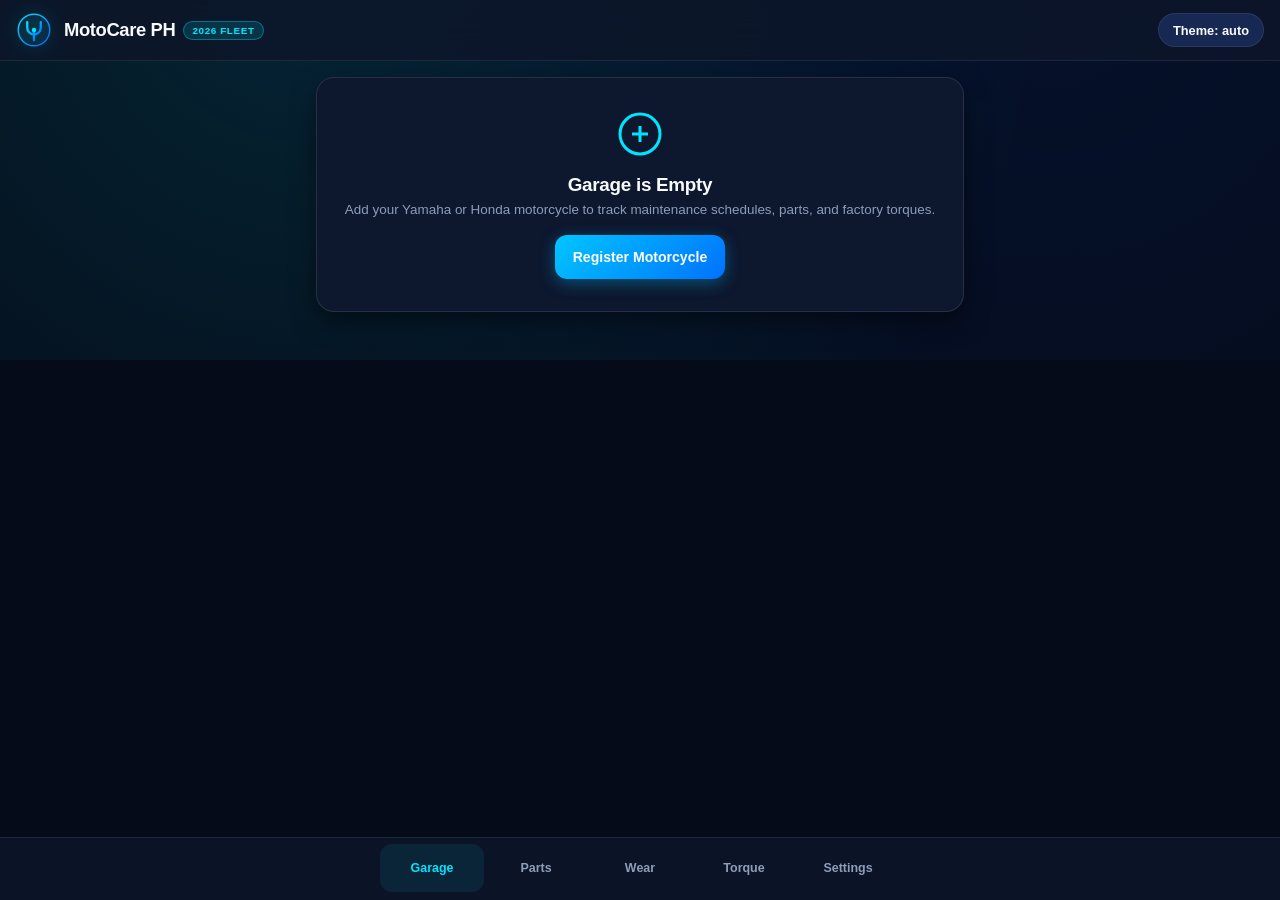
==== commit 97bde17e: "Add files via upload" ====
--- a/index.html
+++ b/index.html
@@ -1,14 +1,13 @@
 <!doctype html>
-<html lang="en" data-app-version="2026.4.0">
+<html lang="en" data-app-version="2026.5.0">
 <head>
   <meta charset="utf-8">
   <meta name="viewport" content="width=device-width, initial-scale=1, viewport-fit=cover, maximum-scale=5">
   <title>MotoCare PH — Precision Motorcycle Telemetry &amp; Garage OS</title>
-  <meta name="description" content="Next-generation offline maintenance diagnostics, factory torque telemetry, and authentic OEM parts catalog for Yamaha and Honda riders in the Philippines.">
+  <meta name="description" content="Next-gen offline maintenance diagnostics, torque telemetry, and authentic OEM parts catalog for Yamaha and Honda riders in the Philippines.">
   <meta name="theme-color" content="#060B19" media="(prefers-color-scheme: dark)">
-  <meta name="theme-color" content="#F4F7FC" media="(prefers-color-scheme: light)">
+  <meta name="theme-color" content="#F1F5F9" media="(prefers-color-scheme: light)">
 
-  <!-- Progressive Web App Capabilities -->
   <link rel="manifest" href="manifest.webmanifest">
   <link rel="icon" href="icons/favicon.ico" sizes="any">
   <link rel="icon" href="icons/favicon.svg" type="image/svg+xml">
@@ -16,22 +15,18 @@
   <link rel="icon" type="image/png" sizes="16x16" href="icons/favicon-16x16.png">
   <link rel="apple-touch-icon" href="icons/apple-touch-icon.png">
 
-  <!-- OpenGraph & Social Cards -->
   <meta property="og:type" content="website">
   <meta property="og:site_name" content="MotoCare PH">
   <meta property="og:title" content="MotoCare PH — Yamaha &amp; Honda Telemetry &amp; Torque Suite">
   <meta property="og:description" content="Authentic service specifications, parts catalog cross-references, and factory torque specs for Philippine scooters, underbones, and sport bikes.">
   <meta property="og:image" content="icons/og-image.png">
-  <meta name="twitter:card" content="summary_large_image">
 
-  <!-- Apple Standalone Web App Meta -->
   <meta name="apple-mobile-web-app-capable" content="yes">
   <meta name="mobile-web-app-capable" content="yes">
   <meta name="apple-mobile-web-app-title" content="MotoCare PH">
   <meta name="apple-mobile-web-app-status-bar-style" content="black-translucent">
   <meta name="format-detection" content="telephone=no">
 
-  <!-- Instant Pre-Paint Theme Bootstrap (Prevents White Flash in Dark Mode) -->
   <script>
     (function(){
       try {
@@ -47,31 +42,23 @@
     })();
   </script>
 
-  <!-- External Stylesheet Engine -->
+  <!-- External Clean Stylesheet -->
   <link rel="stylesheet" href="css/styles.css">
 </head>
 <body>
 
-  <!-- Cyber Telemetry App Header -->
   <header>
-    <a href="#garage" class="brand-cluster" aria-label="MotoCare PH Garage Home">
+    <a href="#garage" class="brand-cluster" aria-label="MotoCare PH Home">
       <svg class="brand-icon" viewBox="0 0 64 64" aria-hidden="true">
         <defs>
           <linearGradient id="headerCyanGrad" x1="0%" y1="0%" x2="100%" y2="100%">
             <stop offset="0%" stop-color="#00E5FF"/>
-            <stop offset="50%" stop-color="#0099FF"/>
-            <stop offset="100%" stop-color="#0044CC"/>
+            <stop offset="100%" stop-color="#0066FF"/>
           </linearGradient>
-          <filter id="neonGlow" x="-20%" y="-20%" width="140%" height="140%">
-            <feGaussianBlur stdDeviation="3" result="blur"/>
-            <feComposite in="SourceGraphic" in2="blur" operator="over"/>
-          </filter>
         </defs>
-        <circle cx="32" cy="32" r="29" fill="rgba(0, 229, 255, 0.05)" stroke="url(#headerCyanGrad)" stroke-width="2.5" filter="url(#neonGlow)"/>
-        <path d="M32 52V32M18 16v11a14 14 0 0 0 28 0V16" fill="none" stroke="url(#headerCyanGrad)" stroke-width="4.2" stroke-linecap="round" stroke-linejoin="round"/>
-        <circle cx="32" cy="32" r="4.2" fill="#00E5FF"/>
-        <circle cx="18" cy="16" r="2.5" fill="#00E5FF"/>
-        <circle cx="46" cy="16" r="2.5" fill="#00E5FF"/>
+        <circle cx="32" cy="32" r="28" fill="rgba(0, 229, 255, 0.06)" stroke="url(#headerCyanGrad)" stroke-width="2.5"/>
+        <path d="M32 50V32M20 18v10a12 12 0 0 0 24 0V18" fill="none" stroke="url(#headerCyanGrad)" stroke-width="4" stroke-linecap="round" stroke-linejoin="round"/>
+        <circle cx="32" cy="32" r="4" fill="#00E5FF"/>
       </svg>
       <div class="brand-titles">
         <h1>MotoCare PH <span class="brand-tag">2026 Fleet</span></h1>
@@ -79,59 +66,46 @@
     </a>
     
     <div class="header-actions">
-      <button id="th" class="hud-btn" aria-label="Toggle theme mode">Theme: auto</button>
+      <button id="th" class="hud-btn" aria-label="Toggle theme">Theme: auto</button>
     </div>
   </header>
 
-  <!-- Dynamic Views Injector (Garage, Parts Search, Wear Diagnostics, Torques, Settings) -->
-  <main id="view" tabindex="-1" role="region" aria-live="polite">
-    <!-- Initial Loading Skeleton (Replaced immediately on DOMContentLoaded) -->
-    <div style="padding: 24px 0; text-align: center;">
-      <div style="display: inline-block; width: 32px; height: 32px; border: 3px solid rgba(0, 229, 255, 0.2); border-top-color: #00E5FF; border-radius: 50%; animation: spin 0.8s linear infinite;"></div>
-      <p style="margin-top: 14px; font-size: 0.85rem; color: #8E9DB8; letter-spacing: 0.04em;">LOADING MOTOCARE TELEMETRY...</p>
-    </div>
-  </main>
+  <main id="view" tabindex="-1" role="region" aria-live="polite"></main>
 
-  <!-- Persistent 2026 Bottom HUD Navigation Bar -->
   <nav aria-label="Primary Navigation">
     <div class="nav-inner"></div>
   </nav>
 
-  <!-- Add Motorcycle Modal Dialog -->
   <dialog id="dlg" aria-labelledby="dt">
     <h2 id="dt">
-      <svg width="22" height="22" viewBox="0 0 24 24" fill="none" stroke="currentColor" stroke-width="2.2" stroke-linecap="round" stroke-linejoin="round" aria-hidden="true">
+      <svg width="20" height="20" viewBox="0 0 24 24" fill="none" stroke="currentColor" stroke-width="2.5" stroke-linecap="round" stroke-linejoin="round" aria-hidden="true">
         <path d="M12 5v14M5 12h14"/>
       </svg>
-      Register Motorcycle
+      Add Motorcycle
     </h2>
     
     <label for="dm">Manufacturer &amp; Model Line</label>
     <select id="dm" required></select>
 
-    <label for="dn">Nickname / Plate Identification (Optional)</label>
-    <input id="dn" type="text" maxlength="30" placeholder="e.g. Daily Commuter, Project NMAX">
+    <label for="dn">Nickname / Plate (Optional)</label>
+    <input id="dn" type="text" maxlength="30" placeholder="e.g. Daily Commuter, Project X">
 
-    <label for="do">Starting Odometer (km)</label>
+    <label for="do">Current Odometer (km)</label>
     <input id="do" type="number" inputmode="numeric" min="0" value="0">
 
     <div class="modal-actions">
       <button id="dc" type="button" class="hud-btn">Cancel</button>
-      <button id="da" type="button" class="pri">Add to Garage</button>
+      <button id="da" type="button" class="pri">Register Bike</button>
     </div>
   </dialog>
 
-  <!-- Accessible Fallback -->
   <noscript>
-    <div style="max-width:540px;margin:40px auto;padding:24px;border-radius:16px;background:#101B33;color:#F8FAFC;text-align:center;border:1px solid rgba(255,255,255,0.1);">
-      <h2 style="margin-bottom:12px;font-size:1.3rem;">JavaScript Required</h2>
-      <p style="color:#8E9DB8;line-height:1.6;font-size:0.95rem;">
-        MotoCare PH requires JavaScript to execute real-time wear calculations, offline PWA caching, and torque lookup tables. Please enable JavaScript or open <a href="offline.html" style="color:#00E5FF;text-decoration:underline;">the static offline spec table</a>.
-      </p>
+    <div style="max-width:500px;margin:40px auto;padding:24px;border-radius:16px;background:#101B33;color:#F8FAFC;text-align:center;">
+      <h2>JavaScript Required</h2>
+      <p style="color:#8E9DB8;margin-top:8px;">MotoCare PH requires JavaScript. Please enable it in Safari.</p>
     </div>
   </noscript>
 
-  <!-- Sequential Script Execution Pipeline -->
   <script src="js/db.js"></script>
   <script src="js/db_honda.js"></script>
   <script src="js/notifications.js"></script>
--- a/css/styles.css
+++ b/css/styles.css
@@ -1,635 +1,619 @@
 /* ==========================================================================
-   MotoCare PH — Precision Telemetry & Garage OS Styling Engine
-   Crafted for Yamaha Motor Philippines & Honda Philippines PWA
-   ========================================================================== */
-
-@layer tokens, reset, base, layout, components, utility, animations;
-
-@layer tokens {
-  :root {
-    --color-bg-base: #060B19;
-    --color-bg-mesh: radial-gradient(at 18% 12%, rgba(0, 229, 255, 0.15) 0px, transparent 55%),
-                     radial-gradient(at 85% 15%, rgba(0, 51, 160, 0.18) 0px, transparent 60%),
-                     radial-gradient(at 50% 88%, rgba(228, 0, 43, 0.10) 0px, transparent 65%);
-    --color-surface-glass: rgba(15, 23, 42, 0.72);
-    --color-surface-elevated: rgba(30, 41, 59, 0.82);
-    --color-surface-card: rgba(18, 27, 49, 0.76);
-    --color-surface-card-hover: rgba(26, 38, 68, 0.85);
-
-    --color-text-main: #F8FAFC;
-    --color-text-muted: #94A3B8;
-    --color-text-dim: #64748B;
-    --color-text-inverse: #0F172A;
-
-    --cyan-glow: #00E5FF;
-    --cyan-glow-dim: rgba(0, 229, 255, 0.22);
-    --yamaha-racing-blue: #0033A0;
-    --yamaha-blue-glow: rgba(0, 51, 160, 0.35);
-    --honda-gp-red: #E4002B;
-    --honda-red-glow: rgba(228, 0, 43, 0.35);
-
-    --state-ok: #10B981;
-    --state-ok-glow: rgba(16, 185, 129, 0.25);
-    --state-warn: #F59E0B;
-    --state-warn-glow: rgba(245, 158, 11, 0.25);
-    --state-bad: #EF4444;
-    --state-bad-glow: rgba(239, 68, 68, 0.35);
-
-    --border-hairline: rgba(255, 255, 255, 0.08);
-    --border-interactive: rgba(255, 255, 255, 0.16);
-    --border-accent: rgba(0, 229, 255, 0.45);
-    --filter-glass: blur(28px) saturate(190%);
-    --filter-glass-modal: blur(36px) saturate(210%);
-
-    --shadow-hud-sm: 0 4px 16px -2px rgba(0, 0, 0, 0.3);
-    --shadow-hud-md: 0 10px 30px -4px rgba(0, 0, 0, 0.45), 0 0 0 1px var(--border-hairline);
-    --shadow-hud-lg: 0 24px 50px -8px rgba(0, 0, 0, 0.65), 0 0 24px rgba(0, 229, 255, 0.12);
-
-    --radius-xs: 6px;
-    --radius-sm: 10px;
-    --radius-md: 14px;
-    --radius-lg: 20px;
-    --radius-xl: 28px;
-    --radius-pill: 9999px;
-
-    --safe-top: env(safe-area-inset-top, 0px);
-    --safe-right: env(safe-area-inset-right, 0px);
-    --safe-bottom: env(safe-area-inset-bottom, 0px);
-    --safe-left: env(safe-area-inset-left, 0px);
-
-    --font-sans: -apple-system, BlinkMacSystemFont, "SF Pro Display", "SF Pro Text", "Segoe UI", Roboto, Helvetica, sans-serif;
-    --font-mono: "SF Mono", "JetBrains Mono", Consolas, "Liberation Mono", Menlo, monospace;
-    --text-scale-xs: clamp(0.70rem, 0.66rem + 0.2vw, 0.80rem);
-    --text-scale-sm: clamp(0.82rem, 0.78rem + 0.2vw, 0.90rem);
-    --text-scale-base: clamp(0.92rem, 0.88rem + 0.25vw, 1.02rem);
-    --text-scale-lg: clamp(1.10rem, 1.02rem + 0.4vw, 1.30rem);
-    --text-scale-xl: clamp(1.35rem, 1.20rem + 0.7vw, 1.75rem);
-    color-scheme: dark;
-  }
-
-  [data-theme="light"] {
-    --color-bg-base: #F1F5F9;
-    --color-bg-mesh: radial-gradient(at 15% 10%, rgba(0, 102, 204, 0.08) 0px, transparent 50%),
-                     radial-gradient(at 85% 15%, rgba(228, 0, 43, 0.06) 0px, transparent 55%),
-                     radial-gradient(at 50% 90%, rgba(0, 43, 127, 0.06) 0px, transparent 60%);
-    --color-surface-glass: rgba(255, 255, 255, 0.82);
-    --color-surface-elevated: rgba(248, 250, 252, 0.92);
-    --color-surface-card: rgba(255, 255, 255, 0.88);
-    --color-surface-card-hover: rgba(255, 255, 255, 0.98);
-
-    --color-text-main: #0F172A;
-    --color-text-muted: #475569;
-    --color-text-dim: #94A3B8;
-    --color-text-inverse: #FFFFFF;
-
-    --border-hairline: rgba(15, 23, 42, 0.08);
-    --border-interactive: rgba(15, 23, 42, 0.16);
-    --border-accent: rgba(0, 51, 160, 0.35);
-
-    --shadow-hud-sm: 0 4px 14px 0 rgba(0, 43, 127, 0.06);
-    --shadow-hud-md: 0 10px 24px -2px rgba(0, 43, 127, 0.08), 0 0 0 1px var(--border-hairline);
-    --shadow-hud-lg: 0 20px 40px -4px rgba(0, 43, 127, 0.12);
-    color-scheme: light;
-  }
-}
-
-@layer reset {
-  *, *::before, *::after {
-    box-sizing: border-box;
-    margin: 0;
-    padding: 0;
-  }
-  body, html {
-    height: 100%;
-    scroll-behavior: smooth;
-  }
-  img, svg, picture, video {
-    display: block;
-    max-width: 100%;
-  }
-  input, button, textarea, select {
-    font: inherit;
-    color: inherit;
-  }
-}
-
-@layer base {
-  body {
-    font-family: var(--font-sans);
-    font-size: var(--text-scale-base);
-    line-height: 1.5;
-    background-color: var(--color-bg-base);
-    background-image: var(--color-bg-mesh);
-    background-attachment: fixed;
-    color: var(--color-text-main);
-    display: flex;
-    flex-direction: column;
-    min-height: 100vh;
-    min-height: 100dvh;
-    overflow-x: hidden;
-    -webkit-font-smoothing: antialiased;
-    -webkit-tap-highlight-color: transparent;
-  }
-
-  ::selection {
-    background: var(--cyan-glow);
-    color: #000;
-  }
-
-  ::-webkit-scrollbar {
-    width: 6px;
-    height: 6px;
-  }
-  ::-webkit-scrollbar-track {
-    background: transparent;
-  }
-  ::-webkit-scrollbar-thumb {
-    background: var(--border-interactive);
-    border-radius: var(--radius-pill);
-  }
-  ::-webkit-scrollbar-thumb:hover {
-    background: var(--cyan-glow);
-  }
-}
-
-@layer layout {
-  header {
-    position: sticky;
-    top: 0;
-    z-index: 90;
-    display: flex;
-    align-items: center;
-    justify-content: space-between;
-    gap: 12px;
-    padding: calc(var(--safe-top) + 12px) calc(var(--safe-right) + 18px) 12px calc(var(--safe-left) + 18px);
-    background: var(--color-surface-glass);
-    backdrop-filter: var(--filter-glass);
-    -webkit-backdrop-filter: var(--filter-glass);
-    border-bottom: 1px solid var(--border-hairline);
-    transition: background-color 0.3s ease, border-color 0.3s ease;
-  }
-
-  .brand-cluster {
-    display: flex;
-    align-items: center;
-    gap: 12px;
-    text-decoration: none;
-    color: inherit;
-  }
-
-  .brand-icon {
-    width: 36px;
-    height: 36px;
-    flex: none;
-    filter: drop-shadow(0 0 12px var(--cyan-glow-dim));
-    transition: transform 0.35s cubic-bezier(0.34, 1.56, 0.64, 1);
-  }
-
-  .brand-cluster:hover .brand-icon {
-    transform: scale(1.08) rotate(-4deg);
-  }
-
-  .brand-titles h1 {
-    font-size: var(--text-scale-lg);
-    font-weight: 800;
-    letter-spacing: -0.025em;
-    display: flex;
-    align-items: center;
-    gap: 8px;
-  }
-
-  .brand-tag {
-    font-size: 0.60rem;
-    font-weight: 800;
-    letter-spacing: 0.08em;
-    text-transform: uppercase;
-    padding: 3px 8px;
-    border-radius: var(--radius-pill);
-    background: linear-gradient(135deg, rgba(0, 229, 255, 0.22), rgba(0, 51, 160, 0.35));
-    border: 1px solid rgba(0, 229, 255, 0.4);
-    color: var(--cyan-glow);
-    box-shadow: 0 0 10px rgba(0, 229, 255, 0.2);
-  }
-
-  main#view {
-    flex: 1;
-    position: relative;
-    z-index: 10;
-    width: 100%;
-    max-width: 720px;
-    margin: 0 auto;
-    padding: 18px calc(var(--safe-right) + 16px) calc(var(--safe-bottom) + 96px) calc(var(--safe-left) + 16px);
-  }
-
-  nav {
-    position: fixed;
-    bottom: 0;
-    left: 0;
-    right: 0;
-    z-index: 90;
-    display: flex;
-    justify-content: center;
-    padding: 8px calc(var(--safe-right) + 12px) calc(var(--safe-bottom) + 10px) calc(var(--safe-left) + 12px);
-    background: var(--color-surface-glass);
-    backdrop-filter: var(--filter-glass);
-    -webkit-backdrop-filter: var(--filter-glass);
-    border-top: 1px solid var(--border-hairline);
-    pointer-events: none;
-  }
-
-  nav .nav-inner {
-    pointer-events: auto;
-    display: flex;
-    align-items: center;
-    justify-content: space-around;
-    width: 100%;
-    max-width: 540px;
-    background: rgba(10, 16, 31, 0.72);
-    border: 1px solid var(--border-hairline);
-    border-radius: var(--radius-pill);
-    padding: 5px;
-    box-shadow: var(--shadow-hud-md);
-  }
-
-  [data-theme="light"] nav .nav-inner {
-    background: rgba(255, 255, 255, 0.88);
-  }
-}
-
-@layer components {
-  nav button {
-    position: relative;
-    flex: 1;
-    display: flex;
-    flex-direction: column;
-    align-items: center;
-    justify-content: center;
-    gap: 3px;
-    padding: 8px 6px;
-    background: transparent;
-    border: none;
-    color: var(--color-text-muted);
-    font-size: var(--text-scale-xs);
-    font-weight: 700;
-    letter-spacing: -0.01em;
-    cursor: pointer;
-    border-radius: var(--radius-pill);
-    transition: all 0.2s cubic-bezier(0.16, 1, 0.3, 1);
-  }
-
-  nav button.on {
-    color: var(--cyan-glow);
-    background: rgba(0, 229, 255, 0.12);
-    box-shadow: 0 0 16px rgba(0, 229, 255, 0.18);
-  }
-
-  [data-theme="light"] nav button.on {
-    color: var(--yamaha-racing-blue);
-    background: rgba(0, 51, 160, 0.10);
-  }
-
-  nav button:active {
-    transform: scale(0.94);
-  }
-
-  nav .badge {
-    position: absolute;
-    top: 3px;
-    right: calc(50% - 18px);
-    background: var(--state-bad);
-    color: #fff;
-    font-size: 0.62rem;
-    font-weight: 900;
-    padding: 1px 6px;
-    border-radius: var(--radius-pill);
-    box-shadow: 0 0 10px var(--state-bad-glow);
-    animation: badgePulse 2s infinite ease-in-out;
-  }
-
-  .card {
-    background: var(--color-surface-card);
-    border: 1px solid var(--border-hairline);
-    border-radius: var(--radius-lg);
-    padding: 20px;
-    margin-bottom: 16px;
-    box-shadow: var(--shadow-hud-md);
-    backdrop-filter: blur(20px);
-    -webkit-backdrop-filter: blur(20px);
-    transition: transform 0.22s ease, border-color 0.22s ease, box-shadow 0.22s ease;
-  }
-
-  .card:hover {
-    border-color: var(--border-interactive);
-    box-shadow: var(--shadow-hud-lg);
-  }
-
-  .pills {
-    display: flex;
-    gap: 8px;
-    overflow-x: auto;
-    padding: 4px 2px 14px 2px;
-    margin-bottom: 12px;
-    -webkit-overflow-scrolling: touch;
-    scrollbar-width: none;
-  }
-
-  .pills::-webkit-scrollbar {
-    display: none;
-  }
-
-  .pills button {
-    flex: none;
-    display: inline-flex;
-    flex-direction: column;
-    align-items: flex-start;
-    padding: 8px 16px;
-    border-radius: var(--radius-pill);
-    border: 1px solid var(--border-hairline);
-    background: var(--color-surface-card);
-    color: var(--color-text-muted);
-    font-size: var(--text-scale-sm);
-    font-weight: 700;
-    cursor: pointer;
-    transition: all 0.25s cubic-bezier(0.16, 1, 0.3, 1);
-  }
-
-  .pills button.on {
-    background: linear-gradient(135deg, rgba(0, 229, 255, 0.18), rgba(0, 51, 160, 0.35));
-    border-color: var(--cyan-glow);
-    color: #fff;
-    box-shadow: 0 0 18px rgba(0, 229, 255, 0.25);
-  }
-
-  .pills button#add {
-    background: rgba(255, 255, 255, 0.05);
-    border-style: dashed;
-    border-color: var(--border-interactive);
-    color: var(--cyan-glow);
-    flex-direction: row;
-    align-items: center;
-  }
-
-  .pills button#add:hover {
-    border-color: var(--cyan-glow);
-    background: rgba(0, 229, 255, 0.1);
-  }
-
-  .due {
-    border-left: 6px solid var(--state-ok);
-  }
-  .due.soon {
-    border-left-color: var(--state-warn);
-  }
-  .due.over {
-    border-left-color: var(--state-bad);
-    animation: alertBorderGlow 2.5s infinite alternate;
-  }
-
-  .brand-indicator {
-    display: inline-flex;
-    align-items: center;
-    gap: 6px;
-    font-size: 0.68rem;
-    font-weight: 800;
-    padding: 3px 10px;
-    border-radius: var(--radius-pill);
-    text-transform: uppercase;
-    letter-spacing: 0.05em;
-  }
-
-  .brand-indicator.yamaha {
-    background: rgba(0, 51, 160, 0.22);
-    border: 1px solid rgba(0, 85, 255, 0.45);
-    color: #60A5FA;
-    box-shadow: 0 0 10px var(--yamaha-blue-glow);
-  }
-
-  .brand-indicator.honda {
-    background: rgba(228, 0, 43, 0.22);
-    border: 1px solid rgba(239, 68, 68, 0.45);
-    color: #F87171;
-    box-shadow: 0 0 10px var(--honda-red-glow);
-  }
-
-  button {
-    font-family: inherit;
-    font-weight: 700;
-    min-height: 44px;
-    padding: 10px 18px;
-    border-radius: var(--radius-md);
-    border: 1px solid var(--border-hairline);
-    background: var(--color-surface-elevated);
-    color: var(--color-text-main);
-    cursor: pointer;
-    display: inline-flex;
-    align-items: center;
-    justify-content: center;
-    gap: 8px;
-    transition: transform 0.15s ease, background-color 0.2s ease, border-color 0.2s ease, box-shadow 0.2s ease;
-  }
-
-  button:active {
-    transform: scale(0.97);
-  }
-
-  button.pri {
-    background: linear-gradient(135deg, #00C6FF 0%, #0072FF 100%);
-    color: #FFFFFF;
-    border: none;
-    box-shadow: 0 4px 18px rgba(0, 198, 255, 0.35);
-  }
-
-  button.pri:hover {
-    box-shadow: 0 6px 24px rgba(0, 198, 255, 0.55);
-    transform: translateY(-1px);
-  }
-
-  button.del {
-    background: rgba(239, 68, 68, 0.14);
-    border: 1px solid rgba(239, 68, 68, 0.35);
-    color: var(--state-bad);
-  }
-
-  button.del:hover {
-    background: rgba(239, 68, 68, 0.25);
-    border-color: var(--state-bad);
-  }
-
-  .hud-btn {
-    padding: 8px 14px;
-    font-size: var(--text-scale-xs);
-    font-weight: 700;
-    border-radius: var(--radius-pill);
-    border: 1px solid var(--border-hairline);
-    background: var(--color-surface-elevated);
-    color: var(--color-text-main);
-  }
-
-  .hud-btn:hover {
-    border-color: var(--cyan-glow);
-    box-shadow: 0 0 12px var(--cyan-glow-dim);
-  }
-
-  label {
-    display: block;
-    color: var(--color-text-muted);
-    font-size: var(--text-scale-xs);
-    font-weight: 700;
-    text-transform: uppercase;
-    letter-spacing: 0.05em;
-    margin: 12px 0 6px 2px;
-  }
-
-  input[type="number"],
-  input[type="text"],
-  input[type="search"],
-  select {
-    width: 100%;
-    min-height: 46px;
-    padding: 10px 16px;
-    border-radius: var(--radius-md);
-    border: 1px solid var(--border-hairline);
-    background: rgba(15, 23, 42, 0.55);
-    color: var(--color-text-main);
-    font-size: var(--text-scale-base);
-    font-family: inherit;
-    outline: none;
-    transition: border-color 0.2s ease, box-shadow 0.2s ease, background-color 0.2s ease;
-  }
-
-  [data-theme="light"] input[type="number"],
-  [data-theme="light"] input[type="text"],
-  [data-theme="light"] input[type="search"],
-  [data-theme="light"] select {
-    background: rgba(255, 255, 255, 0.9);
-  }
-
-  input:focus, select:focus {
-    border-color: var(--cyan-glow);
-    box-shadow: 0 0 14px var(--cyan-glow-dim);
-    background: rgba(15, 23, 42, 0.85);
-  }
-
-  :focus-visible {
-    outline: 2px solid var(--cyan-glow);
-    outline-offset: 3px;
-  }
-
-  dialog {
-    border: 1px solid var(--border-interactive);
-    border-radius: var(--radius-xl);
-    background: var(--color-surface-elevated);
-    backdrop-filter: var(--filter-glass-modal);
-    -webkit-backdrop-filter: var(--filter-glass-modal);
-    color: var(--color-text-main);
-    padding: 26px;
-    width: min(92vw, 440px);
-    margin: auto;
-    box-shadow: var(--shadow-hud-lg);
-    animation: modalPopIn 0.28s cubic-bezier(0.16, 1, 0.3, 1);
-  }
-
-  dialog::backdrop {
-    background: rgba(3, 7, 18, 0.75);
-    backdrop-filter: blur(14px);
-    -webkit-backdrop-filter: blur(14px);
-  }
-
-  .modal-actions {
-    display: flex;
-    justify-content: flex-end;
-    gap: 12px;
-    margin-top: 24px;
-  }
-
-  table {
-    width: 100%;
-    border-collapse: collapse;
-    font-size: var(--text-scale-sm);
-  }
-
-  th {
-    text-align: left;
-    padding: 10px 0;
-    border-bottom: 1px solid var(--border-hairline);
-    font-weight: 600;
-    color: var(--color-text-muted);
-  }
-
-  td {
-    text-align: right;
-    padding: 10px 0;
-    border-bottom: 1px solid var(--border-hairline);
-    font-family: var(--font-mono);
-    font-weight: 700;
-    color: var(--cyan-glow);
-  }
-
-  [data-theme="light"] td {
-    color: var(--yamaha-racing-blue);
-  }
-}
-
-@layer utility {
-  .row {
-    display: flex;
-    gap: 10px;
-    flex-wrap: wrap;
-    margin: 10px 0;
-  }
-  .row > * {
-    flex: 1 1 140px;
-  }
-  .mut {
-    color: var(--color-text-muted);
-    font-size: var(--text-scale-sm);
-  }
-  .tag {
-    font-weight: 800;
-    letter-spacing: 0.04em;
-  }
-}
-
-@layer animations {
-  @keyframes modalPopIn {
-    from {
-      opacity: 0;
-      transform: scale(0.92) translateY(14px);
-    }
-    to {
-      opacity: 1;
-      transform: scale(1) translateY(0);
-    }
-  }
-
-  @keyframes badgePulse {
-    0%, 100% {
-      transform: scale(1);
-      box-shadow: 0 0 6px var(--state-bad-glow);
-    }
-    50% {
-      transform: scale(1.08);
-      box-shadow: 0 0 14px var(--state-bad);
-    }
-  }
-
-  @keyframes alertBorderGlow {
-    from {
-      border-left-color: var(--state-bad);
-      box-shadow: inset 4px 0 10px -2px rgba(239, 68, 68, 0.25);
-    }
-    to {
-      border-left-color: #FFA5A5;
-      box-shadow: inset 8px 0 18px -2px rgba(239, 68, 68, 0.5);
-    }
-  }
-
-  @media (prefers-reduced-motion: reduce) {
-    *, *::before, *::after {
-      animation-duration: 0.01ms !important;
-      animation-iteration-count: 1 !important;
-      transition-duration: 0.01ms !important;
-      scroll-behavior: auto !important;
-    }
-  }
+   MotoCare PH — Precision Telemetry & Garage OS Styling Engine (2026.4)
+   Crafted for Yamaha Motor Philippines & Honda Philippines Next-Gen Fleet
+   ========================================================================== */
+
+:root {
+  /* Dynamic Hardware Insets (Safe Area Viewport Padding) */
+  --safe-top: env(safe-area-inset-top, 0px);
+  --safe-right: env(safe-area-inset-right, 0px);
+  --safe-bottom: env(safe-area-inset-bottom, 0px);
+  --safe-left: env(safe-area-inset-left, 0px);
+
+  /* Deep Cyber Palette (Dark Default) */
+  --color-bg-base: #060B19;
+  --color-surface-glass: rgba(13, 22, 42, 0.88);
+  --color-surface-card: #0D172E;
+  --color-surface-card-hover: #132244;
+  --color-surface-elevated: #172852;
+  --color-surface-input: rgba(6, 11, 25, 0.75);
+
+  /* Typography Colors */
+  --color-text-main: #F8FAFC;
+  --color-text-muted: #8E9DB8;
+  --color-text-dim: #546584;
+  --color-text-inverse: #0F172A;
+
+  /* Telemetry Neon & Brand Primaries */
+  --cyan-glow: #00E5FF;
+  --cyan-glow-dim: rgba(0, 229, 255, 0.15);
+  --cyan-border: rgba(0, 229, 255, 0.35);
+  --yamaha-racing-blue: #0044CC;
+  --yamaha-blue-dim: rgba(0, 68, 204, 0.20);
+  --honda-gp-red: #E4002B;
+  --honda-red-dim: rgba(228, 0, 43, 0.20);
+
+  /* Wear Diagnostic Thresholds */
+  --state-ok: #10B981;
+  --state-ok-bg: rgba(16, 185, 129, 0.15);
+  --state-warn: #F59E0B;
+  --state-warn-bg: rgba(245, 158, 11, 0.15);
+  --state-bad: #EF4444;
+  --state-bad-bg: rgba(239, 68, 68, 0.15);
+
+  /* Borders & Shadows */
+  --border-hairline: rgba(255, 255, 255, 0.08);
+  --border-card: rgba(255, 255, 255, 0.11);
+  --shadow-card: 0 10px 28px -4px rgba(0, 0, 0, 0.55);
+  --shadow-hud: 0 14px 40px 0 rgba(0, 0, 0, 0.70);
+
+  /* Geometry & Scaling */
+  --radius-xs: 6px;
+  --radius-sm: 8px;
+  --radius-md: 12px;
+  --radius-lg: 18px;
+  --radius-pill: 9999px;
+
+  /* Typography Font Families */
+  --font-sans: -apple-system, BlinkMacSystemFont, "SF Pro Display", "SF Pro Text", "Segoe UI", Roboto, Helvetica, Arial, sans-serif;
+  --font-mono: "SF Mono", "JetBrains Mono", Consolas, Menlo, Monaco, monospace;
+}
+
+[data-theme="light"] {
+  --color-bg-base: #F1F5F9;
+  --color-surface-glass: rgba(255, 255, 255, 0.92);
+  --color-surface-card: #FFFFFF;
+  --color-surface-card-hover: #F8FAFC;
+  --color-surface-elevated: #F1F5F9;
+  --color-surface-input: #FFFFFF;
+
+  --color-text-main: #0F172A;
+  --color-text-muted: #52637D;
+  --color-text-dim: #94A3B8;
+
+  --border-hairline: rgba(15, 23, 42, 0.08);
+  --border-card: rgba(15, 23, 42, 0.12);
+  --shadow-card: 0 8px 24px -2px rgba(0, 43, 127, 0.08);
+  --shadow-hud: 0 12px 32px 0 rgba(0, 43, 127, 0.12);
+}
+
+/* ==========================================================================
+   CSS Reset & Foundations
+   ========================================================================== */
+*, *::before, *::after {
+  box-sizing: border-box;
+  margin: 0;
+  padding: 0;
+}
+
+html, body {
+  min-height: 100vh;
+  min-height: 100dvh;
+  font-family: var(--font-sans);
+  background-color: var(--color-bg-base);
+  color: var(--color-text-main);
+  overflow-x: hidden;
+  -webkit-font-smoothing: antialiased;
+  -webkit-tap-highlight-color: transparent;
+}
+
+/* Fixed High-Tech Ambient Backdrop */
+body::before {
+  content: "";
+  position: fixed;
+  top: -15vh;
+  left: -15vw;
+  width: 130vw;
+  height: 55vh;
+  background: radial-gradient(circle at 30% 20%, rgba(0, 229, 255, 0.12) 0%, transparent 60%),
+              radial-gradient(circle at 75% 25%, rgba(0, 68, 204, 0.10) 0%, transparent 60%);
+  pointer-events: none;
+  z-index: 0;
+}
+
+/* ==========================================================================
+   Header Bar
+   ========================================================================== */
+header {
+  position: sticky;
+  top: 0;
+  z-index: 80;
+  display: flex;
+  align-items: center;
+  justify-content: space-between;
+  padding: calc(var(--safe-top) + 12px) calc(var(--safe-right) + 16px) 12px calc(var(--safe-left) + 16px);
+  background: var(--color-surface-glass);
+  backdrop-filter: blur(20px);
+  -webkit-backdrop-filter: blur(20px);
+  border-bottom: 1px solid var(--border-hairline);
+}
+
+.brand-cluster {
+  display: flex;
+  align-items: center;
+  gap: 12px;
+  text-decoration: none;
+  color: inherit;
+}
+
+.brand-icon {
+  width: 36px;
+  height: 36px;
+  flex: none;
+  filter: drop-shadow(0 0 10px rgba(0, 229, 255, 0.4));
+  transition: transform 0.3s cubic-bezier(0.34, 1.56, 0.64, 1);
+}
+
+.brand-cluster:hover .brand-icon {
+  transform: scale(1.06) rotate(-3deg);
+}
+
+.brand-titles h1 {
+  font-size: 1.15rem;
+  font-weight: 800;
+  letter-spacing: -0.02em;
+  display: flex;
+  align-items: center;
+  gap: 8px;
+}
+
+.brand-tag {
+  font-size: 0.62rem;
+  font-weight: 800;
+  letter-spacing: 0.06em;
+  text-transform: uppercase;
+  padding: 3px 8px;
+  border-radius: var(--radius-pill);
+  background: rgba(0, 229, 255, 0.14);
+  border: 1px solid var(--cyan-border);
+  color: var(--cyan-glow);
+}
+
+.hud-btn {
+  display: inline-flex;
+  align-items: center;
+  justify-content: center;
+  height: 34px;
+  padding: 0 14px;
+  font-size: 0.80rem;
+  font-weight: 700;
+  border-radius: var(--radius-pill);
+  border: 1px solid var(--border-hairline);
+  background: var(--color-surface-elevated);
+  color: var(--color-text-main);
+  cursor: pointer;
+  transition: all 0.2s ease;
+}
+
+.hud-btn:hover {
+  border-color: var(--cyan-border);
+  box-shadow: 0 0 12px var(--cyan-glow-dim);
+}
+
+/* ==========================================================================
+   Main Viewport Stage
+   ========================================================================== */
+main#view {
+  position: relative;
+  z-index: 10;
+  max-width: 680px;
+  width: 100%;
+  margin: 0 auto;
+  padding: 16px calc(var(--safe-right) + 16px) calc(var(--safe-bottom) + 84px) calc(var(--safe-left) + 16px);
+}
+
+/* ==========================================================================
+   Top Bike Selector Pills (FIXES CIRCULAR & SQUISHED SHAPES)
+   ========================================================================== */
+.pills {
+  display: flex;
+  align-items: stretch;
+  gap: 10px;
+  overflow-x: auto;
+  padding: 4px 2px 14px 2px;
+  margin-bottom: 12px;
+  -webkit-overflow-scrolling: touch;
+  scrollbar-width: none;
+}
+
+.pills::-webkit-scrollbar {
+  display: none;
+}
+
+.pills button {
+  flex: 0 0 auto;
+  min-width: 110px;
+  min-height: 48px;
+  height: auto;
+  display: inline-flex;
+  flex-direction: column;
+  justify-content: center;
+  align-items: flex-start;
+  padding: 8px 14px;
+  border-radius: var(--radius-md);
+  border: 1px solid var(--border-hairline);
+  background: var(--color-surface-card);
+  color: var(--color-text-muted);
+  font-size: 0.85rem;
+  font-weight: 700;
+  line-height: 1.25;
+  cursor: pointer;
+  box-shadow: 0 3px 8px rgba(0, 0, 0, 0.3);
+  transition: all 0.22s cubic-bezier(0.16, 1, 0.3, 1);
+}
+
+.pills button span:first-child {
+  font-size: 0.62rem;
+  font-weight: 800;
+  text-transform: uppercase;
+  color: var(--color-text-dim);
+  margin-bottom: 3px;
+  letter-spacing: 0.04em;
+}
+
+.pills button span:nth-child(2) {
+  white-space: nowrap;
+  overflow: hidden;
+  text-overflow: ellipsis;
+  max-width: 150px;
+}
+
+.pills button.on {
+  border-color: var(--cyan-glow);
+  background: #11233F;
+  color: #FFFFFF;
+  box-shadow: 0 0 16px rgba(0, 229, 255, 0.28);
+}
+
+.pills button.on span:first-child {
+  color: var(--cyan-glow);
+}
+
+.pills button#add {
+  min-width: auto;
+  flex-direction: row;
+  align-items: center;
+  gap: 8px;
+  padding: 8px 16px;
+  border-style: dashed;
+  border-color: rgba(0, 229, 255, 0.4);
+  background: rgba(0, 229, 255, 0.05);
+  color: var(--cyan-glow);
+}
+
+.pills button#add:hover {
+  background: rgba(0, 229, 255, 0.12);
+  border-color: var(--cyan-glow);
+}
+
+/* ==========================================================================
+   Card System & Panels
+   ========================================================================== */
+.card {
+  background: var(--color-surface-card);
+  border: 1px solid var(--border-card);
+  border-radius: var(--radius-lg);
+  padding: 20px;
+  margin-bottom: 14px;
+  box-shadow: var(--shadow-card);
+  backdrop-filter: blur(16px);
+  -webkit-backdrop-filter: blur(16px);
+  transition: border-color 0.2s ease, transform 0.2s ease;
+}
+
+.card:hover {
+  border-color: rgba(255, 255, 255, 0.16);
+}
+
+.card h2 {
+  font-size: 1.18rem;
+  font-weight: 800;
+  letter-spacing: -0.015em;
+  margin-bottom: 6px;
+}
+
+.card .mut {
+  color: var(--color-text-muted);
+  font-size: 0.84rem;
+}
+
+/* Diagnostic Due Severity Borders */
+.card.due {
+  border-left: 5px solid var(--state-ok);
+}
+.card.due.soon {
+  border-left-color: var(--state-warn);
+}
+.card.due.over {
+  border-left-color: var(--state-bad);
+}
+
+/* Status Tags & Badges */
+.tag {
+  display: inline-block;
+  padding: 3px 8px;
+  font-size: 0.68rem;
+  font-weight: 800;
+  letter-spacing: 0.05em;
+  border-radius: var(--radius-sm);
+  text-transform: uppercase;
+}
+
+/* Brand Indicator Badges */
+.brand-indicator {
+  display: inline-flex;
+  align-items: center;
+  gap: 5px;
+  font-size: 0.68rem;
+  font-weight: 800;
+  padding: 3px 10px;
+  border-radius: var(--radius-sm);
+  text-transform: uppercase;
+  letter-spacing: 0.05em;
+  margin-bottom: 8px;
+}
+
+.brand-indicator.yamaha {
+  background: var(--yamaha-blue-dim);
+  border: 1px solid rgba(0, 102, 255, 0.45);
+  color: #70A6FF;
+}
+
+.brand-indicator.honda {
+  background: var(--honda-red-dim);
+  border: 1px solid rgba(228, 0, 43, 0.45);
+  color: #FFA0A8;
+}
+
+/* ==========================================================================
+   Buttons & Interactive Elements
+   ========================================================================== */
+.row {
+  display: flex;
+  gap: 12px;
+  margin-top: 16px;
+}
+
+.row > * {
+  flex: 1;
+}
+
+button {
+  font-family: inherit;
+  font-size: 0.88rem;
+  font-weight: 700;
+  height: 44px;
+  padding: 0 18px;
+  border-radius: var(--radius-md);
+  border: 1px solid var(--border-hairline);
+  background: var(--color-surface-elevated);
+  color: var(--color-text-main);
+  cursor: pointer;
+  display: inline-flex;
+  align-items: center;
+  justify-content: center;
+  gap: 8px;
+  transition: transform 0.15s ease, background 0.2s ease, border-color 0.2s ease, box-shadow 0.2s ease;
+}
+
+button:active {
+  transform: scale(0.98);
+}
+
+button.pri {
+  background: linear-gradient(135deg, #00C6FF 0%, #0072FF 100%);
+  color: #FFFFFF;
+  border: none;
+  box-shadow: 0 4px 16px rgba(0, 198, 255, 0.35);
+}
+
+button.pri:hover {
+  box-shadow: 0 6px 20px rgba(0, 198, 255, 0.50);
+}
+
+button.del {
+  background: rgba(239, 68, 68, 0.12);
+  border: 1px solid rgba(239, 68, 68, 0.32);
+  color: var(--state-bad);
+}
+
+button.del:hover {
+  background: rgba(239, 68, 68, 0.22);
+}
+
+/* Parts Search Brand Filter Bar (FIXES SQUISHED BUTTONS) */
+div[style*="display:flex;gap:6px"] {
+  display: flex !important;
+  gap: 10px !important;
+  margin-top: 14px !important;
+}
+
+div[style*="display:flex;gap:6px"] button.hud-btn {
+  flex: 1 1 0 !important;
+  height: 38px !important;
+  border-radius: var(--radius-md) !important;
+  background: var(--color-surface-elevated) !important;
+  border: 1px solid var(--border-hairline) !important;
+  color: var(--color-text-muted) !important;
+  font-size: 0.84rem !important;
+}
+
+div[style*="display:flex;gap:6px"] button.hud-btn.pri {
+  background: var(--cyan-glow) !important;
+  color: #060B19 !important;
+  border-color: var(--cyan-glow) !important;
+  box-shadow: 0 0 14px rgba(0, 229, 255, 0.4) !important;
+  font-weight: 800 !important;
+}
+
+/* ==========================================================================
+   Form Fields, Inputs & Dropdowns
+   ========================================================================== */
+label {
+  display: block;
+  font-size: 0.72rem;
+  font-weight: 800;
+  text-transform: uppercase;
+  letter-spacing: 0.05em;
+  color: var(--color-text-muted);
+  margin-bottom: 6px;
+}
+
+input[type="number"],
+input[type="text"],
+input[type="search"],
+select {
+  width: 100%;
+  height: 46px;
+  padding: 0 14px;
+  border-radius: var(--radius-md);
+  border: 1px solid var(--border-card);
+  background: var(--color-surface-input);
+  color: var(--color-text-main);
+  font-size: 0.92rem;
+  font-family: inherit;
+  outline: none;
+  transition: border-color 0.2s ease, box-shadow 0.2s ease;
+}
+
+[data-theme="light"] input[type="number"],
+[data-theme="light"] input[type="text"],
+[data-theme="light"] input[type="search"],
+[data-theme="light"] select {
+  background: #FFFFFF;
+}
+
+input:focus, select:focus {
+  border-color: var(--cyan-glow);
+  box-shadow: 0 0 12px var(--cyan-glow-dim);
+}
+
+/* ==========================================================================
+   Torque Table Specifications
+   ========================================================================== */
+table {
+  width: 100%;
+  border-collapse: collapse;
+}
+
+th {
+  text-align: left;
+  padding: 12px 0;
+  border-bottom: 1px solid var(--border-hairline);
+  font-weight: 600;
+  font-size: 0.88rem;
+  color: var(--color-text-muted);
+}
+
+td {
+  text-align: right;
+  padding: 12px 0;
+  border-bottom: 1px solid var(--border-hairline);
+  font-family: var(--font-mono);
+  font-weight: 700;
+  font-size: 0.94rem;
+  color: var(--cyan-glow);
+}
+
+[data-theme="light"] td {
+  color: var(--yamaha-racing-blue);
+}
+
+/* ==========================================================================
+   Bottom Navigation HUD Bar
+   ========================================================================== */
+nav {
+  position: fixed;
+  bottom: 0;
+  left: 0;
+  right: 0;
+  z-index: 85;
+  display: flex;
+  justify-content: center;
+  padding: 6px calc(var(--safe-right) + 12px) calc(var(--safe-bottom) + 8px) calc(var(--safe-left) + 12px);
+  background: var(--color-surface-glass);
+  backdrop-filter: blur(20px);
+  -webkit-backdrop-filter: blur(20px);
+  border-top: 1px solid var(--border-hairline);
+}
+
+nav .nav-inner {
+  display: flex;
+  align-items: center;
+  justify-content: space-between;
+  width: 100%;
+  max-width: 520px;
+}
+
+nav button {
+  flex: 1;
+  height: 48px;
+  background: transparent;
+  border: none;
+  border-radius: var(--radius-md);
+  color: var(--color-text-muted);
+  font-size: 0.78rem;
+  font-weight: 700;
+  display: flex;
+  flex-direction: column;
+  align-items: center;
+  justify-content: center;
+  gap: 3px;
+  cursor: pointer;
+  position: relative;
+  transition: all 0.15s ease;
+}
+
+nav button.on {
+  color: var(--cyan-glow);
+  background: rgba(0, 229, 255, 0.08);
+}
+
+[data-theme="light"] nav button.on {
+  color: var(--yamaha-racing-blue);
+  background: rgba(0, 68, 204, 0.08);
+}
+
+nav .badge {
+  position: absolute;
+  top: 5px;
+  right: calc(50% - 18px);
+  background: var(--state-bad);
+  color: #FFFFFF;
+  font-size: 0.60rem;
+  font-weight: 900;
+  padding: 1px 5px;
+  border-radius: var(--radius-pill);
+}
+
+/* ==========================================================================
+   Modal Dialog
+   ========================================================================== */
+dialog {
+  border: 1px solid var(--border-card);
+  border-radius: var(--radius-lg);
+  background: #101B33;
+  color: var(--color-text-main);
+  padding: 24px;
+  width: min(92vw, 420px);
+  margin: auto;
+  box-shadow: var(--shadow-hud);
+}
+
+dialog::backdrop {
+  background: rgba(2, 6, 18, 0.75);
+  backdrop-filter: blur(10px);
+  -webkit-backdrop-filter: blur(10px);
+}
+
+.modal-actions {
+  display: flex;
+  justify-content: flex-end;
+  gap: 10px;
+  margin-top: 20px;
+}
+
+@keyframes spin {
+  from { transform: rotate(0deg); }
+  to { transform: rotate(360deg); }
 }
